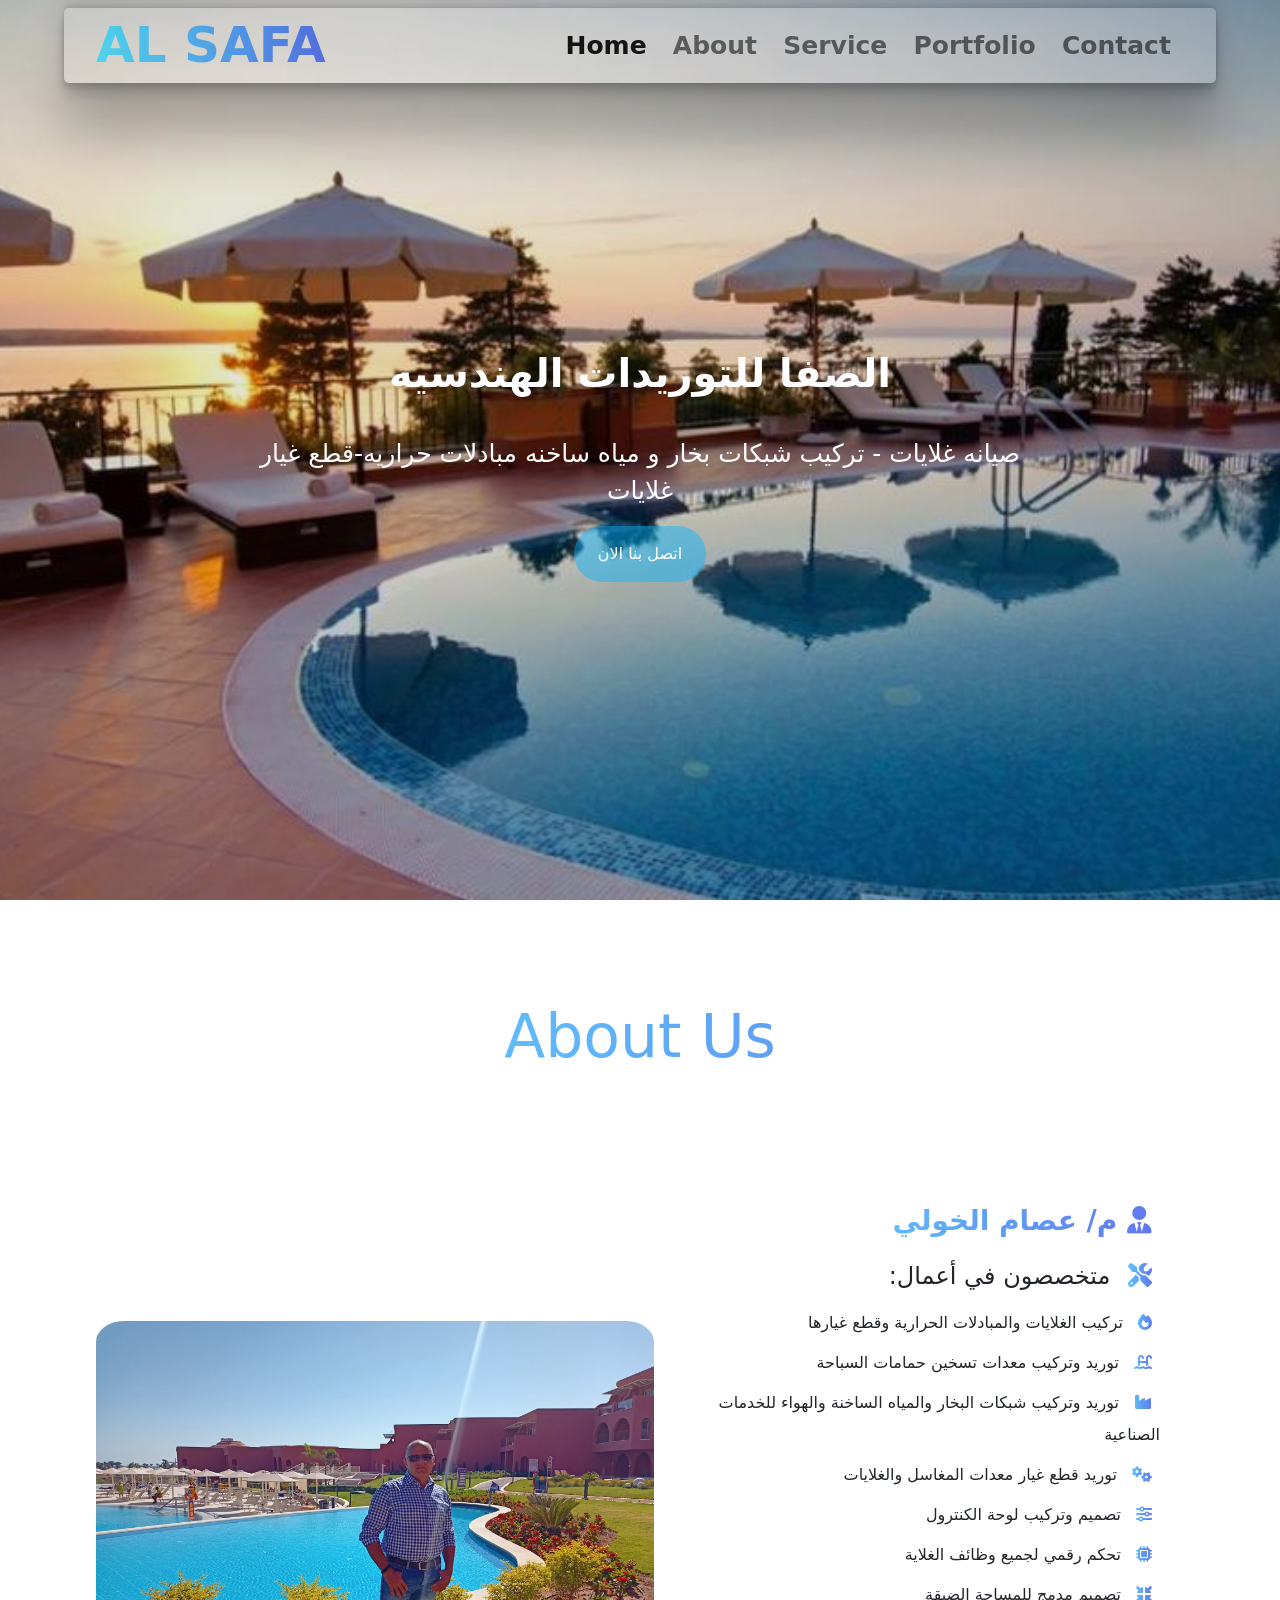
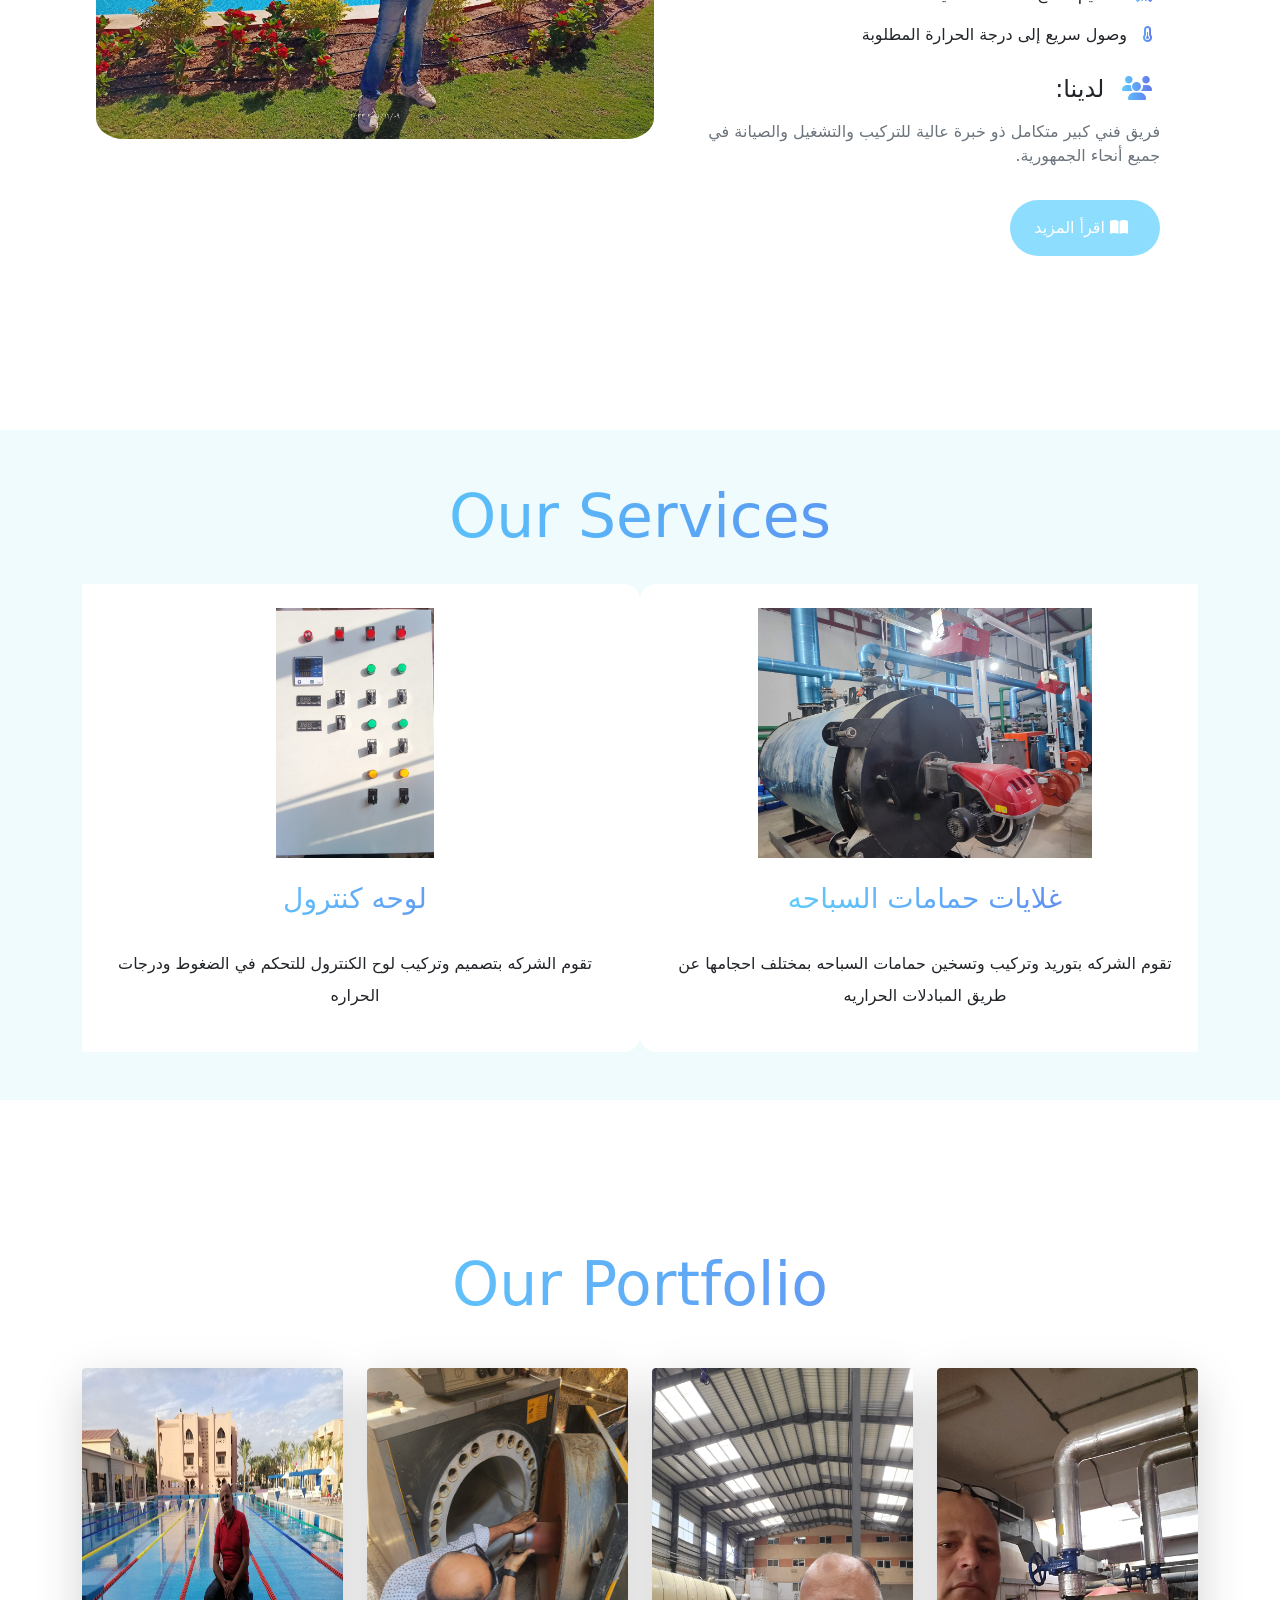
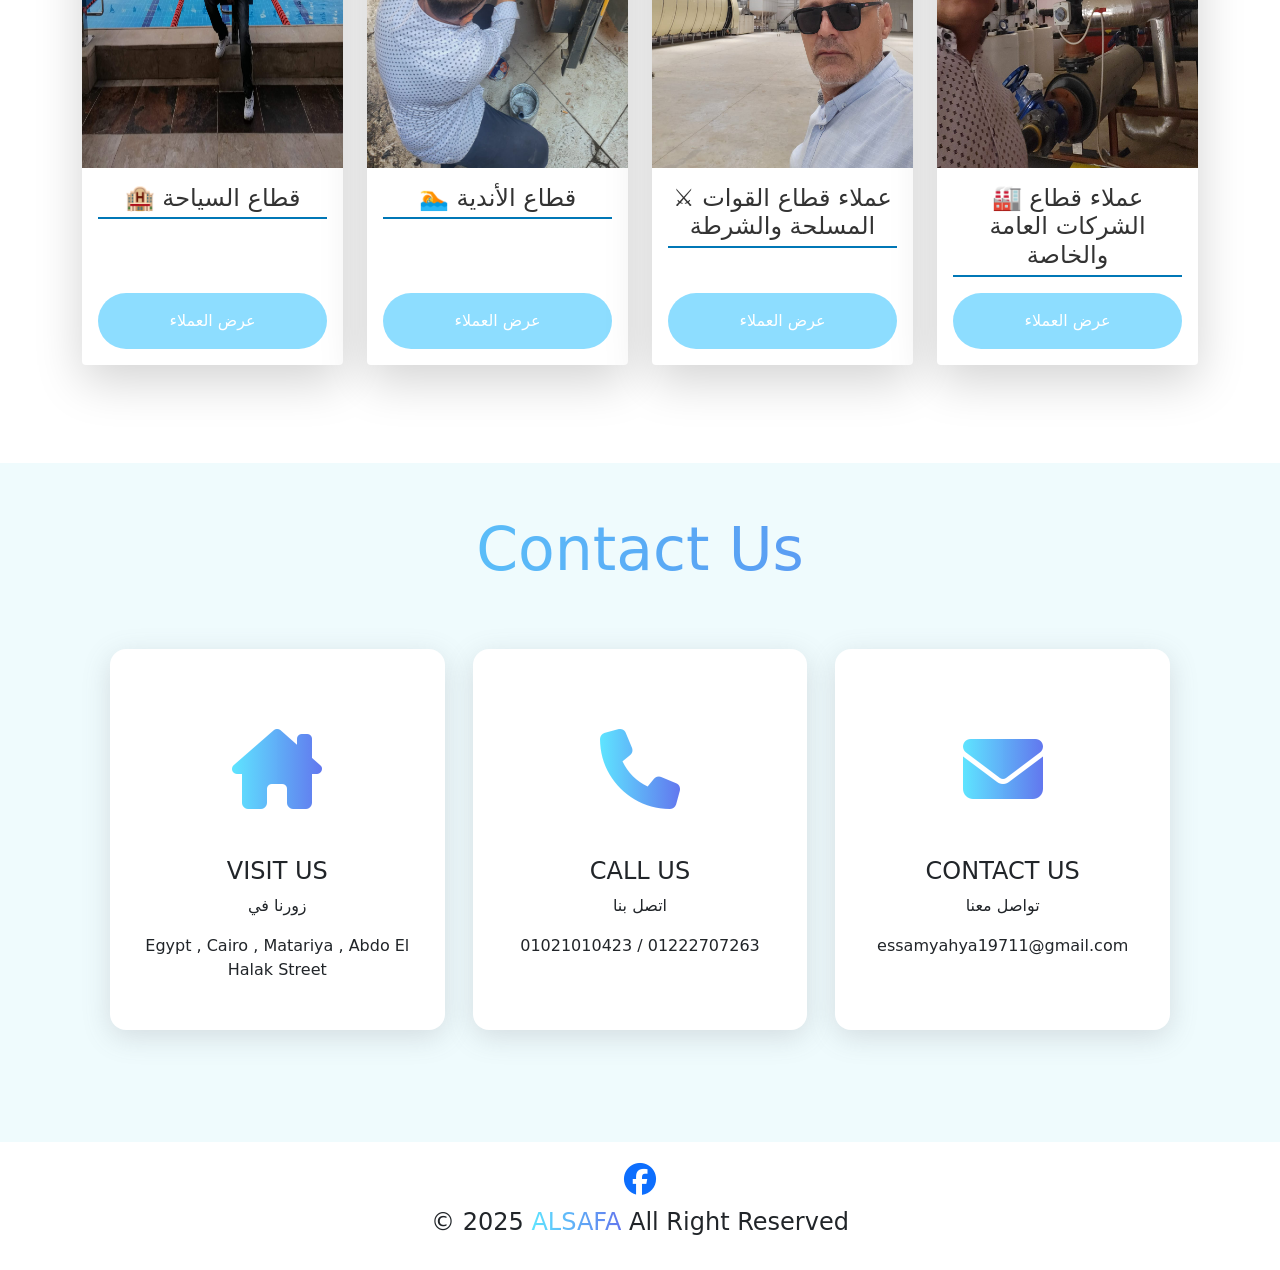
==== index.html @ 09bf343e "Add files via upload" ====
<!DOCTYPE html>
<html lang="en">
<head>
    <meta charset="UTF-8">
    <meta name="viewport" content="width=device-width, initial-scale=1.0">
    <link rel="stylesheet" href="css/all.min.css">
    <link rel="stylesheet" href="css/normalize.css">
    <link rel="stylesheet" href="css/bootstrap.min.css">
    <link rel="stylesheet" href="css/read_more.css">
    <link rel="stylesheet" href="css/style.css">
    <link rel="icon" href="images/logo_Ah-safa (2).jpeg" type="image/x-icon">
    <title>Al Safa</title>
</head>
<body>
    <!-- Navbar -->
    
    <nav class="navbar navbar-expand-lg navbar-light custom-navbar">
        <div class="container-fluid">
            <div class="logo">
              <span class="navbar-brand">AL SAFA</span>
                
            </div>
          <button class="navbar-toggler" type="button" data-bs-toggle="collapse" data-bs-target="#navbarNavAltMarkup" aria-controls="navbarNavAltMarkup" aria-expanded="false" aria-label="Toggle navigation">
            <span class="navbar-toggler-icon"></span>
          </button>
          <div class="collapse navbar-collapse" id="navbarNavAltMarkup">
            <div class="navbar-nav ms-auto">
              <a class="nav-link active" aria-current="page" href="#Home">Home</a>
              <a class="nav-link" href="#About">About</a>
              <a class="nav-link" href="#Service">Service</a>
              <a class="nav-link" href="#Portfolio">Portfolio</a>
              <a class="nav-link " href="#Contact" tabindex="-1" aria-disabled="true">Contact</a>
            </div>
          </div>
        </div>
    </nav>

    <!--End Navbar -->


    <!--Home -->

    <section id="Home">
      <div class="home">
        <div class="home-layer">
          <div class="home-contant">
            <h1>الصفا للتوريدات الهندسيه</h1>
            <p>صيانه غلايات - تركيب شبكات بخار و مياه ساخنه مبادلات حراريه-قطع غيار غلايات</p>
            <button><a href="#Contact">اتصل بنا الان</a></button>
          </div>
        </div>
    </div>
    </section>

    <!--End Home -->


    <!--About -->

    <section id="About">
      <div class="container">
        <div class="about">
          <div class="Heading">
            <h2>About Us</h2>
          </div>
          <div class="about-flex">
            <div class="about-img">
              <img src="images/IMG20211109103340.jpg" alt="">
            </div>  

            <div class="about-contant  p-4 rounded-4 ">
              <h3 class="pb-3 text-primary fw-bold">
                <i class="fas fa-user-tie me-2"></i> م/ عصام الخولي
              </h3>

              <h4 class="fw-semibold text-dark mb-3">
                <i class="fas fa-tools me-2 text-warning"></i> متخصصون في أعمال:
              </h4>

              <ul class="list-unstyled ps-2 lh-lg">
                <li class="mb-2"><i class="fas fa-fire text-danger me-2"></i> تركيب الغلايات والمبادلات الحرارية وقطع غيارها</li>
                <li class="mb-2"><i class="fas fa-swimming-pool text-info me-2"></i> توريد وتركيب معدات تسخين حمامات السباحة</li>
                <li class="mb-2"><i class="fas fa-industry text-secondary me-2"></i> توريد وتركيب شبكات البخار والمياه الساخنة والهواء للخدمات الصناعية</li>
                <li class="mb-2"><i class="fas fa-cogs text-primary me-2"></i> توريد قطع غيار معدات المغاسل والغلايات</li>
                <li class="mb-2"><i class="fas fa-sliders-h text-success me-2"></i> تصميم وتركيب لوحة الكنترول</li>
                <li class="mb-2"><i class="fas fa-microchip text-warning me-2"></i> تحكم رقمي لجميع وظائف الغلاية</li>
                <li class="mb-2"><i class="fas fa-compress-arrows-alt text-dark me-2"></i> تصميم مدمج للمساحة الضيقة</li>
                <li class="mb-2"><i class="fas fa-thermometer-half text-danger me-2"></i> وصول سريع إلى درجة الحرارة المطلوبة</li>
              </ul>

              <h4 class="fw-semibold text-dark mt-4 mb-2">
                <i class="fas fa-users text-success me-2"></i> لدينا:
              </h4>
              <p class="text-muted">
                فريق فني كبير متكامل ذو خبرة عالية للتركيب والتشغيل والصيانة في جميع أنحاء الجمهورية.
              </p>

              <a href="read_more.html" class="btn btn-primary rounded-pill px-4 mt-3">
                <i class="fas fa-book-open me-2"></i> اقرأ المزيد
              </a>
            </div>

          </div>
                
        </div>
      </div>
    </section>

    <!--End About -->



    <!--Service -->

    <section id="Service">
      <div class="container">
        <div class="service">
          <div class="Heading">
            <h2>Our Services</h2>
          </div>
          <div id="carouselExampleFade" class="carousel slide carousel-fade" data-bs-ride="carousel">
            <div class="carousel-inner">
                <div class="carousel-item active">
                    <div class="row">
                        <div class="col-6 service-contact-card pe-4">
                            <img src="images/لوحه كنترول الاصلي.jpg" class="d-block img-custom" alt="لوحه كنترول" style="background-size: 50%;">
                            <h3>لوحه كنترول </h3>
                            <p>تقوم الشركه بتصميم وتركيب لوح الكنترول للتحكم في الضغوط ودرجات الحراره</p>
                        </div>
                        <div class="col-6 service-contact-card">
                            <img src="images/حمام سباحه.jpg" class="d-block w-100" alt="حمام سباحه">
                            <h3>غلايات حمامات السباحه</h3>
                            <p>تقوم الشركه بتوريد وتركيب وتسخين حمامات السباحه بمختلف احجامها عن طريق المبادلات الحراريه</p>
                        </div>
                    </div>
                </div>
                <div class="carousel-item">
                    <div class="row">
                        <div class="col-6 service-contact-card">
                            <img src="images/قطع غيار 2.jpg" class="d-block w-100" alt="قطع غيار">
                            <h3>قطع غيار</h3>
                            <p>توريد قطع غيار ومستازمات واكسسوارات شبكات البخار وولاعات غاز وسولار بجميع انواعها</p>
                        </div>
                        <div class="col-6 service-contact-card">
                            <img src="images/تصنيع غلايات.jpg" class="d-block w-100" alt="تصنيع الغلايات">
                            <h3>مبادل تسخين</h3>
                            <p>يتم تصنيع الغلايات طبقا للمواصفات الأوروبية حيث يتم تصنيعها على أعلى كفاءة بأستهلاك أقل قدرة من الطاقة</p>
                        </div>
                    </div>
                </div>
                <div class="carousel-item">
                    <div class="row">
                        <div class="col-6 service-contact-card">
                            <img src="images/بطاريه توزيع بخار.jpg" class="d-block w-100" alt="قطع غيار">
                            <h3>بطاريه توزيع بخار </h3>
                            <p>تقوم الشركة بتوريد وتركيب بطاريات توزيع البخار بكفاءة عالية لضمان التشغيل الآمن والتسخين المختلفة</p>
                        </div>
                        <div class="col-6 service-contact-card">
                            <img src="images/قياس.jpg" class="d-block w-100" alt="تصنيع الغلايات">
                            <h3>قياس سمك بدن الغلايه </h3>
                            <p>تقوم الشركة بفحص وقياس سمك بدن الغلاية للتأكد من كفاءتها وسلامتها التشغيلية</p>
                        </div>
                    </div>
                </div>
            </div>
        
            <button class="carousel-control-prev" type="button" data-bs-target="#carouselExampleFade" data-bs-slide="prev">
                <span class="carousel-control-prev-icon" aria-hidden="true"></span>
                <span class="visually-hidden">Previous</span>
            </button>
            <button class="carousel-control-next" type="button" data-bs-target="#carouselExampleFade" data-bs-slide="next">
                <span class="carousel-control-next-icon" aria-hidden="true"></span>
                <span class="visually-hidden">Next</span>
            </button>
        </div>
        
          
        </div>
      </div>
       
    </section>

    <!--End Service -->


    <!--Portfolio -->

    <section class="portfolio py-5"  id="Portfolio">
      <div class="container">
        <div class="portfolio">
          <div class="Heading">
            <h2>Our Portfolio</h2>
          </div>
          <div class="row g-4 mt-4">
      <!-- قطاع السياحة -->
            <div class="col-md-3 d-flex">
              <div class="card shadow-lg rounded-4 overflow-hidden w-100 d-flex flex-column">
                <img src="images/عصام نادي.jpg" class="card-img-top img-fluid" alt="قطاع السياحة">
                <div class="card-body text-center d-flex flex-column justify-content-between">
                  <h4 class="mb-3">🏨 قطاع السياحة</h4>
                  <button class="btn btn-primary" data-bs-toggle="modal" data-bs-target="#tourismModal">
                    عرض العملاء
                  </button>
                </div>
              </div>
            </div>

            <!-- قطاع الأندية -->
            <div class="col-md-3 d-flex">
              <div class="card shadow-lg rounded-4 overflow-hidden w-100 d-flex flex-column">
                <img src="images/E2.jpg" class="card-img-top img-fluid" alt="قطاع الأندية">
                <div class="card-body text-center d-flex flex-column justify-content-between">
                  <h4 class="mb-3">🏊 قطاع الأندية</h4>
                  <button class="btn btn-primary" data-bs-toggle="modal" data-bs-target="#clubsModal">
                    عرض العملاء
                  </button>
                </div>
              </div>
            </div>
            <!-- قطاع القوات المسلحة والشرطة -->
            <div class="col-md-3 d-flex">
              <div class="card shadow-lg rounded-4 overflow-hidden w-100 d-flex flex-column">
                <img src="images/E3.jpg" class="card-img-top" alt="قطاع الأندية">
                <div class="card-body text-center d-flex flex-column justify-content-between">
                  <h4 class="mb-3">⚔️ عملاء قطاع القوات المسلحة والشرطة</h4>
                  <button class="btn btn-primary" data-bs-toggle="modal" data-bs-target="#armyModal">
                    عرض العملاء
                  </button>
                </div>
              </div>
            </div>

            <!-- قطاع الشركات العامة والخاصة -->
            <div class="col-md-3 d-flex">
              <div class="card shadow-lg rounded-4 overflow-hidden w-100 d-flex flex-column">
                <img src="images/E-image.jpg" class="card-img-top" alt="قطاع الأندية">
                <div class="card-body text-center d-flex flex-column justify-content-between">
                  <h4 class="mb-3">🏭 عملاء قطاع الشركات العامة والخاصة</h4>
                  <button class="btn btn-primary" data-bs-toggle="modal" data-bs-target="#companiesModal">
                    عرض العملاء
                  </button>
                </div>
              </div>
            </div>
          </div>
        </div>
</section>

<!-- Modal قطاع السياحة -->
<div class="modal fade" id="tourismModal" tabindex="-1">
  <div class="modal-dialog modal-lg  modal-dialog-centered">
    <div class="modal-content p-3">
      <div class="model-content-header d-flex justify-content-between">
        <h4 class="mb-3">🏨 عملاء قطاع السياحة</h4>
        <i class="fa-solid fa-delete-left fs-3 text-danger pe-3"></i>
      </div>

      <div class="row">
        <!-- العمود الأول -->
        <div class="col-md-6">
          <ul class="list-unstyled lh-lg">
            <li>✔️ فندق الباتروس ريزورت الغردقة</li>
            <li>✔️ فندق اكوا فيستا الغردقة</li>
            <li>✔️ فندق أوبريتال سريا الغردقة</li>
            <li>✔️ فندق دانا بتش الغردقة</li>
            <li>✔️ فندق مكادى اوازوس الغردقة</li>
            <li>✔️ فندق ألف ليلة وليلة الغردقة</li>
            <li>✔️ فندق مكادى صن الغردقة</li>
            <li>✔️ قرية صن دايز الغردقة</li>
            <li>✔️ فندق الاكوا بلو الغردقة</li>
            <li>✔️ فندق رويال مودرنا شرم الشيخ</li>
            <li>✔️ قرية لوريف سهل حشيش</li>
            <li>✔️ قرية رويال بالاس الغردقة</li>
            <li>✔️ فندق ليدو شرم الشيخ</li>
          </ul>
        </div>

        <!-- العمود الثاني -->
        <div class="col-md-6">
          <ul class="list-unstyled lh-lg">
            <li>✔️ فندق بيتش الباتروس الغردقة</li>
            <li>✔️ قرية السندباد الغردقة</li>
            <li>✔️ فندق جراند الباتروس بور سعيد</li>
            <li>✔️ فندق نيو هاواى الغردقة</li>
            <li>✔️ فندق الف ليلة وليلة شرم الشيخ</li>
            <li>✔️ القرية السويسرية الغردقة</li>
            <li>✔️ قرية الجانكل اكوا بارك الغردقة</li>
            <li>✔️ فندق سي ورلد الغردقه</li>
            <li>✔️ فندق amc</li>
            <li>✔️ قرية سيتادل سهل حشيش</li>
            <li>✔️ قرية السندباد</li>
            <li>✔️ قرية مودرنا شرم الشيخ</li>
            <li>✔️ الباتروس هارموني خليج مكادى</li>
            <li>✔️ الباتروس بالاس</li>
          </ul>
        </div>
      </div>

    </div>
  </div>
</div>


<!-- Modal قطاع الأندية -->
<div class="modal fade" id="clubsModal" tabindex="-1">
  <div class="modal-dialog modal-lg  modal-dialog-centered">
    <div class="modal-content p-3">

      <div class="model-content-header d-flex justify-content-between">
        <h4 class="mb-3">🏟️ عملاء قطاع الأندية</h4>
        <i class="fa-solid fa-delete-left fs-3 text-danger pe-3"></i>
      </div>

      <div class="d-flex flex-wrap">
        <!-- العمود الأول -->
        <ul class="list-unstyled lh-lg col-md-6">
          <li>✔️ نادى الغابة الرياضي – مصر الجديدة</li>
          <li>✔️ نادى التوفيقية للتنس – أحمد عرابي المهندسين</li>
          <li>✔️ نادى القاهرة الرياضي – ميدان أحمد ماهر الجزيرة</li>
          <li>✔️ نادي طنطا الرياضي – طنطا</li>
          <li>✔️ نادى محافظة الفيوم – الفيوم</li>
          <li>✔️ نادى الزهور – مدينة نصر</li>
          <li>✔️ نادى الزهور – التجمع الخامس</li>
          <li>✔️ حمام التربية والتعليم – الجزيرة</li>
        </ul>

        <!-- العمود الثاني -->
        <ul class="list-unstyled lh-lg col-md-6">
          <li>✔️ مركز فتيات العجوزة – العجوزة</li>
          <li>✔️ نادي البنك الأهلى – العجوزة</li>
          <li>✔️ نادى مدينة نصر</li>
          <li>✔️ نادي دار ضباط النقل</li>
          <li>✔️ نادي النصر</li>
          <li>✔️ نادي رويال</li>
          <li>✔️ جهاز الرياضة</li>
        </ul>
      </div>

    </div>
  </div>
</div>

<!--Modal قطاع القوات المسلحة والشرطة -->
<div class="modal fade" id="armyModal" tabindex="-1">
  <div class="modal-dialog modal-lg  modal-dialog-centered">
    <div class="modal-content p-3">

      <div class="model-content-header d-flex justify-content-between">
        <h4 class="mb-3">⚔️ عملاء قطاع القوات المسلحة والشرطة</h4>
        <i class="fa-solid fa-delete-left fs-3 text-danger pe-3"></i>
      </div>

      <div class="d-flex flex-wrap">
        <!-- العمود الأول -->
        <ul class="list-unstyled lh-lg col-md-6">
          <li>✔️ حمام سباحة الكلية الجوية – ببلبيس</li>
          <li>✔️ حمام سباحة الغاطس بلواء الوحدات الخاصة – أبو قير</li>
          <li>✔️ دار ضباط المدفعية – شارع الثورة الماظة</li>
          <li>✔️ دار ضباط الإشارة – الماظة</li>
          <li>✔️ الشركة الوطنية للصناعات الغذائية – رفح</li>
        </ul>

        <!-- العمود الثاني -->
        <ul class="list-unstyled lh-lg col-md-6">
          <li>✔️ مصنع المهمات – طنطا</li>
          <li>✔️ مركز التربية الرياضية بالقوات البحرية – رأس التين</li>
          <li>✔️ المدرسة العسكرية – مدينة المستقبل</li>
          <li>✔️ مستشفى الشرطة – وزارة الداخلية</li>
          <li>✔️ مستشفى حميات – منوف</li>
        </ul>
      </div>
    </div>
  </div>
</div>

<!--Modal قطاع الشركات العامة والخاصة -->
<div class="modal fade" id="companiesModal" tabindex="-1">
  <div class="modal-dialog modal-lg  modal-dialog-centered">
    <div class="modal-content p-3">

      <div class="model-content-header d-flex justify-content-between">
        <h4 class="mb-3">🏭 عملاء قطاع الشركات العامة والخاصة</h4>
        <i class="fa-solid fa-delete-left fs-3 text-danger pe-3"></i>
      </div>

      <div class="d-flex flex-wrap">
        <!-- العمود الأول -->
        <ul class="list-unstyled lh-lg col-md-6">
          <li>✔️ شركة ياسين للعبوات الكرتونية والبلاستيك – بورسعيد</li>
          <li>✔️ شركة روتوغرافيا للاستثمار الصناعي – 6 أكتوبر</li>
          <li>✔️ شركة كرتوباك لمواد التغليف – العاشر من رمضان</li>
          <li>✔️ شركة الصناعيون العرب الأميرة لإنتاج المكرونة</li>
        </ul>

        <!-- العمود الثاني -->
        <ul class="list-unstyled lh-lg col-md-6">
          <li>✔️ شركة الرافدين للمطاحن – 6 أكتوبر</li>
          <li>✔️ مصنع البركة لاستخلاص الزيوت – الغردقة</li>
          <li>✔️ شركة الإسكندرية للزيوت والصابون</li>
          <li>✔️ شركة باسكو</li>
        </ul>
      </div>
    </div>
  </div>
</div>
       

    <!--End Portfolio -->



    <!--Contact -->

    <section id="Contact">
      <div class="container">
        <div class="contact">
          <div class="Heading">
            <h2>Contact Us</h2>
          </div>
          <div class="contact-content">
            <div class="contact-item">
              <i class="fa-solid fa-house-chimney"></i>
              <h4>VISIT US</h4>
              <p>زورنا في</p>
              <p>Egypt , Cairo , Matariya , Abdo El Halak Street</p>
            </div>
            <div class="contact-item">
              <i class="fa-solid fa-phone"></i>
              <h4>CALL US</h4>
              <p>اتصل بنا</p>
              <p>01021010423 / 01222707263</p>
            </div>
            <div class="contact-item">
              <i class="fa-solid fa-envelope"></i>
              <h4>CONTACT US</h4>
              <p>تواصل معنا</p>
              <p>essamyahya19711@gmail.com</p>
            </div>
          </div>
        </div>
      </div>
       
    </section>

    <!--End Contact -->



    <!--Footer -->

    <footer>
      <div class="container">
        <div class="footer-contact">
          <a href="https://www.facebook.com/share/1KaHeXudvm/" target="_blank"><i class="fa-brands fa-facebook"></i></a>
          <p>© 2025 <span>ALSAFA</span> All Right Reserved</p>
          
      </div>
      
    </footer>

    <!--End Footer -->


    <script src="js/bootstrap.bundle.min.js"></script>
    <script src="js/main.js"></script>
</body>
</html>
---- css/read_more.css ----
.read_more {
  position: relative;
  background: url("/images/logo_Ah-safa (1).jpeg") no-repeat center;
  background-size: contain;
  background-attachment: fixed;
}

.read_more::before {
  content: "";
  position: absolute;
  top: 0;
  left: 0;
  width: 100%; height: 100%;
  background: rgba(255, 255, 255, 0.85); /* طبقة شفافة */
  backdrop-filter: blur(6px);
  z-index: 1;
}

.read_more .content {
  position: relative;
  z-index: 2;
  border-radius: 20px;
}

@keyframes fadeUp {
  0% {
    opacity: 0;
    transform: translateY(30px);
  }
  100% {
    opacity: 1;
    transform: translateY(0);
  }
}


.read_more h1,
.read_more h3 {
  animation: fadeUp 1s ease forwards;
}

.read_more p,
.read_more ul li {
  animation: fadeUp 1.2s ease forwards;
  animation-delay: 0.3s;
  opacity: 0;
}


.read_more ul li {
  animation-delay: calc(0.3s * var(--i));
}
---- css/style.css ----
* {
  padding: 0;
  margin: 0;
  box-sizing: border-box;
  outline: none;
  border: none;
  background-color: transparent;
}
:root {
  --white: white;
  --blue: rgba(0, 179, 255, 0.447);
}
html {
  scroll-behavior: smooth;
}
::-webkit-scrollbar {
  height: 0.5rem;
  width: 1rem;
}
::-webkit-scrollbar-track {
  background-color: transparent;
}
::-webkit-scrollbar-thumb {
  background-color: var(--blue);
  border-radius: 5rem;
}

img {
  width: 100%;
}
a {
  text-decoration: none;
}

button,
.btn {
  border: none;
  border-radius: 4rem;
  background-color: var(--blue);
  padding: 1rem 1.5rem;
}
button a,
.btn {
  color: var(--white) !important;
}
button:hover,
.btn:hover {
  box-shadow: rgba(0, 0, 0, 0.35) 0px 5px 15px;
  background-color: rgba(0, 213, 255, 0.632);
}
.Heading {
  text-align: center;
}
.Heading h2 {
  font-size: 60px;
  padding-top: 50px;
  margin-top: 50px;
  background: linear-gradient(to right, rgba(0, 213, 255, 0.632), #0829e5a2);
  -webkit-background-clip: text;
  -webkit-text-fill-color: transparent;
}

/************************** Navpar ***************************/

.navbar
{
  position: fixed;
  left: 0;
  top: 0;
  right: 0;
  /* z-index: 999999; */
}




.container-fluid {
  margin: auto;
  max-width: 90%;
  padding: 0 2rem;
  border-radius: 5px;
  background-color: rgba(255, 255, 255, 0.167);
  box-shadow: rgba(0, 0, 0, 0.25) 0px 54px 55px,
    rgba(0, 0, 0, 0.12) 0px -12px 30px, rgba(0, 0, 0, 0.12) 0px 4px 6px,
    rgba(0, 0, 0, 0.17) 0px 12px 13px, rgba(0, 0, 0, 0.09) 0px -3px 5px;
}
.logo {
  background: linear-gradient(to right, rgba(0, 213, 255, 0.632), #0829e5a2);
  -webkit-background-clip: text;
  -webkit-text-fill-color: transparent;
  min-width: 15%;
}
.navbar-brand {
  font-size: 50px;
  font-weight: 600;
  color: var(--white) !important;
}
.navbar-nav {
  width: 75%;
  justify-content: space-around;
}
.nav-link {
  font-size: 25px;
  font-weight: 600;
  transition: all 1s;
  position: relative;
}

.nav-link:hover::after {
  transform: scaleX(100%);
}
.nav-link:hover {
  color: var(--blue) !important;
  transform: translate(10px);
}

.navbar-toggler:hover
{
  background-color: transparent;
}


/**************************End Navpar ***************************/

/******************** Home **************************/
.home {
  height: 100vh;
  background-image: url(../images/6e086a971c0098f6eb5dd95b0a1efda6.jpg);
  background-position: center center;
  background-size: cover;
  background-repeat: no-repeat;
  display: flex;
  justify-content: center;
  align-items: center;
}
.home-layer {
  width: 100%;
  height: 100%;
  background-color: rgba(0, 0, 0, 0.107);
  display: flex;
  justify-content: center;
  align-items: center;
}
.home .home-contant {
  width: 60%;
  text-align: center;
  color: var(--white);
}
.home-contant h1 {
  font-weight: 700;
  padding: 30px 0;
}
.home-contant p {
  font-size: 25px;
  font-weight: 500;
}
.home-contant p span {
  color: rgba(0, 174, 255, 0.84);
}


@media (max-width: 1024px) {
  .home .home-contant {
    width: 70%;
  }

  .home-contant h1 {
    font-size: 2.5rem;
    padding: 20px 0;
  }

  .home-contant p {
    font-size: 20px;
  }
}


@media (max-width: 768px) {
  .home .home-contant {
    width: 80%;
  }

  .home-contant h1 {
    font-size: 2rem;
    padding: 15px 0;
  }

  .home-contant p {
    font-size: 18px;
  }
}


@media (max-width: 480px) {
  .home .home-contant {
    width: 90%;
  }

  .home-contant h1 {
    font-size: 1.5rem;
    padding: 10px 0;
  }

  .home-contant p {
    font-size: 16px;
  }
}

/********************End Home **************************/

/******************** About **************************/

.about-flex {
  height: 100vh;
  display: flex;
  justify-content: space-around;
  align-items: center;
}
.about-contant {
  width: 45%;
  direction: rtl;
  text-align: right;
}
.about-contant h3 {
  background: linear-gradient(to right, rgba(0, 213, 255, 0.632), #0829e5a2);
  -webkit-background-clip: text;
  -webkit-text-fill-color: transparent;
}

.about-contant p {
  margin: 1rem 0;
}
.about-img {
  width: 50%;
}
.about-img img {
  border-radius: 5%;
}

.list-unstyled li i,
.fw-semibold i {
  background: linear-gradient(to right, rgba(0, 213, 255, 0.632), #0829e5a2);
  -webkit-background-clip: text;
  -webkit-text-fill-color: transparent;
  padding-left: 10px;
}


@media (max-width: 1024px) {
  .Heading h2 {
    font-size: 50px;
    padding-top: 40px;
    margin-top: 40px;
  }

  .about-flex {
    flex-direction: column;
    justify-content: center;
    height: auto;
    padding: 50px 0;
  }

  .about-contant {
    width: 70%;
    text-align: center;
    margin-bottom: 30px;
    order: 2;
  }

  .about-img {
    width: 70%;
    order: 1; 
    margin-bottom: 30px; 
  }
}

@media (max-width: 768px) {
  .Heading h2 {
    font-size: 40px;
    padding-top: 30px;
    margin-top: 30px;
  }

  .about-contant {
    width: 80%;
  }

  .about-contant h3 {
    font-size: 24px;
    padding-bottom: 20px;
  }

  .about-contant span {
    font-size: 16px;
    line-height: 30px;
  }

  .about-img {
    width: 80%;
  }
}


@media (max-width: 480px) {
  .Heading h2 {
    font-size: 30px;
    padding-top: 20px;
    margin-top: 20px;
  }

  .about-contant {
    width: 90%;
  }

  .about-contant h3 {
    font-size: 20px;
    padding-bottom: 15px;
  }

  .about-contant span {
    font-size: 14px;
    line-height: 25px;
  }

  .about-img {
    width: 90%;
  }
}

/********************End About **************************/

/******************** Service **************************/
#Service,
#Contact {
  background-color: #caf0f84c;
  height: auto;
  padding-bottom: 3rem;
}
.service {
  text-align: center;
}
.carousel-fade {
  margin-top: 2rem;
}
.service-contact-card {
  background-color: var(--white);
  border-radius: 1rem;
  transition: all 0.5s;
  padding: 1.5rem;
}
.service-contact-card h3 {
  padding: 1.5rem 0;
  background: linear-gradient(to right, rgba(0, 213, 255, 0.632), #0829e5a2);
  -webkit-background-clip: text;
  -webkit-text-fill-color: transparent;
}
.service-contact-card img {
  height: 25rem;
  object-fit: cover;
  border-top-left-radius: 1rem;
  border-top-right-radius: 1rem;
}
.img-custom,
.service-contact-card img {
  height: 250px;
  width: 100%;
  object-fit: contain;
}

.service-contact-card p {
  line-height: 2rem;
}
.service button {
  margin: 3rem 0;
}
.slide button {
  background-color: transparent;
  border-radius: 0;
}
.slide button:hover {
  box-shadow: none;
}


@media (min-width: 992px) {
  .service-contact-card {
    width: 50%; 
  }
}

@media (max-width: 991px) {
  .carousel-inner .row {
    flex-direction: column;
    align-items: center;
  }
  .service-contact-card {
    width: 80%;
  }
  .service-contact-card img {
    height: 20rem; 
  }
}


@media (max-width: 576px) {
  .service-contact-card {
    width: 95%; 
    padding: 1rem; 
  }
  .service-contact-card img {
    height: 18rem; 
  }
  .service-contact-card h3 {
    font-size: 1.2rem; 
  }
  .service-contact-card p {
    font-size: 1rem;
    line-height: 1.5rem;
  }
}
/********************End Service **************************/

/******************** Portfolio **************************/
.portfolio .card {
  transition: transform 0.3s ease, box-shadow 0.3s ease;
  background: #fff;
  border: none;
}

.portfolio .card img
{
  height: 400px;
}

.portfolio .card:hover {
  transform: translateY(-8px);
  box-shadow: 0 8px 20px rgba(0, 0, 0, 0.15);
}

.portfolio h4 {
  color: #333;
  border-bottom: 2px solid #0077b6;
  /* display: inline-block; */
  padding-bottom: 5px;
}

.portfolio ul li::before {
  content: "✔️ ";
  margin-left: 5px;
  color: #0077b6;
}

.fa-delete-left 
{
  cursor: pointer;
}

/********************End Portfolio **************************/

/******************** Contact **************************/

.contact-content {
  display: flex;
  justify-content: space-evenly;
  flex-wrap: wrap;
  margin: 4rem 0;
  text-align: center;
}
.contact-content .contact-item {
  box-shadow: rgba(100, 100, 111, 0.2) 0px 7px 29px 0px;
  background-color: var(--white);
  width: 30%;
  padding: 2rem;
  border-radius: 1rem;
  word-wrap: break-word;
  overflow-wrap: break-word; 
  text-align: center; 
  max-width: 100%; 
}
.contact-content .contact-item i {
  background: linear-gradient(to right, rgba(0, 213, 255, 0.632), #0829e5a2);
  -webkit-background-clip: text;
  -webkit-text-fill-color: transparent;
  font-size: 5rem;
  padding: 3rem 0;
}

@media (max-width: 1024px) {
  .contact-content {
    gap: 1.5rem;
  }
  .contact-content .contact-item {
    width: 45%;
    padding: 1.5rem;
  }
}


@media (min-width: 992px) {
  .contact-content .contact-item {
    width: 30%; 
  }
}

@media (max-width: 991px) {
  .contact-content {
    justify-content: center; 
    gap: 2rem; 
  }
  .contact-content .contact-item {
    width: 45%;
  }
}

@media (max-width: 768px) {
  .contact-content {
    flex-direction: column;
    align-items: center;
  }
  .contact-content .contact-item {
    width: 90%;
  }
}

@media (max-width: 576px) {
  .contact-content {
    flex-direction: column; 
    align-items: center;
  }
  .contact-content .contact-item {
    width: 90%; 
  }
  .contact-content .contact-item i {
    font-size: 4rem; 
    padding: 2rem 0;
  }
}
/********************End Contact **************************/

/********************Footer **************************/

footer {
  height: 8rem;
  display: flex;
  align-items: center;
}
.footer-contact {
  text-align: center;
  font-size: 1.5rem;
}
.footer-contact span {
  background: linear-gradient(to right, rgba(0, 213, 255, 0.632), #0829e5a2);
  -webkit-background-clip: text;
  -webkit-text-fill-color: transparent;
}
.footer-contact a {
  font-size: 2rem;
}

/********************madia quary  ***********************/
@media (max-width: 768px) {
  footer {
    height: auto;
    flex-direction: column;
    padding: 1rem 0;
  }

  .footer-contact {
    font-size: 1.2rem;
  }

  .footer-contact a {
    font-size: 1.5rem;
  }
}

/********************End Footer **************************/
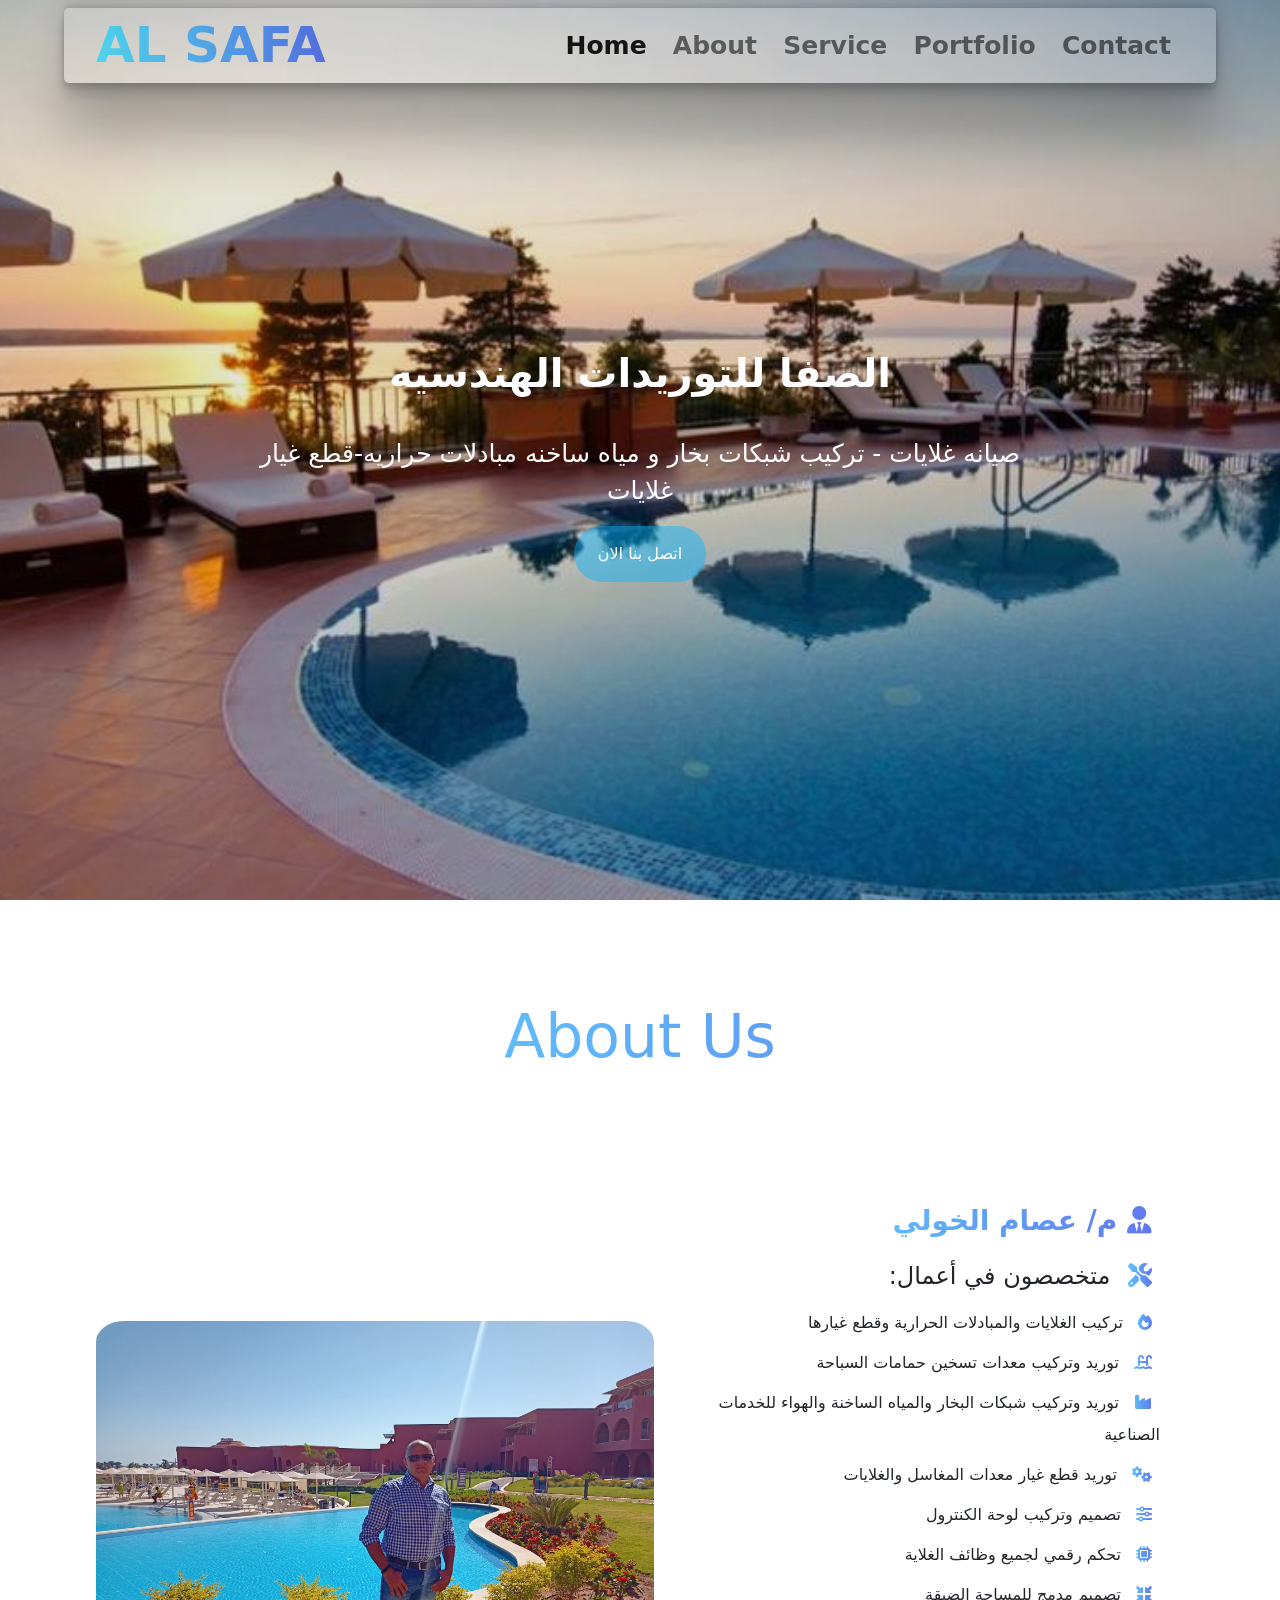
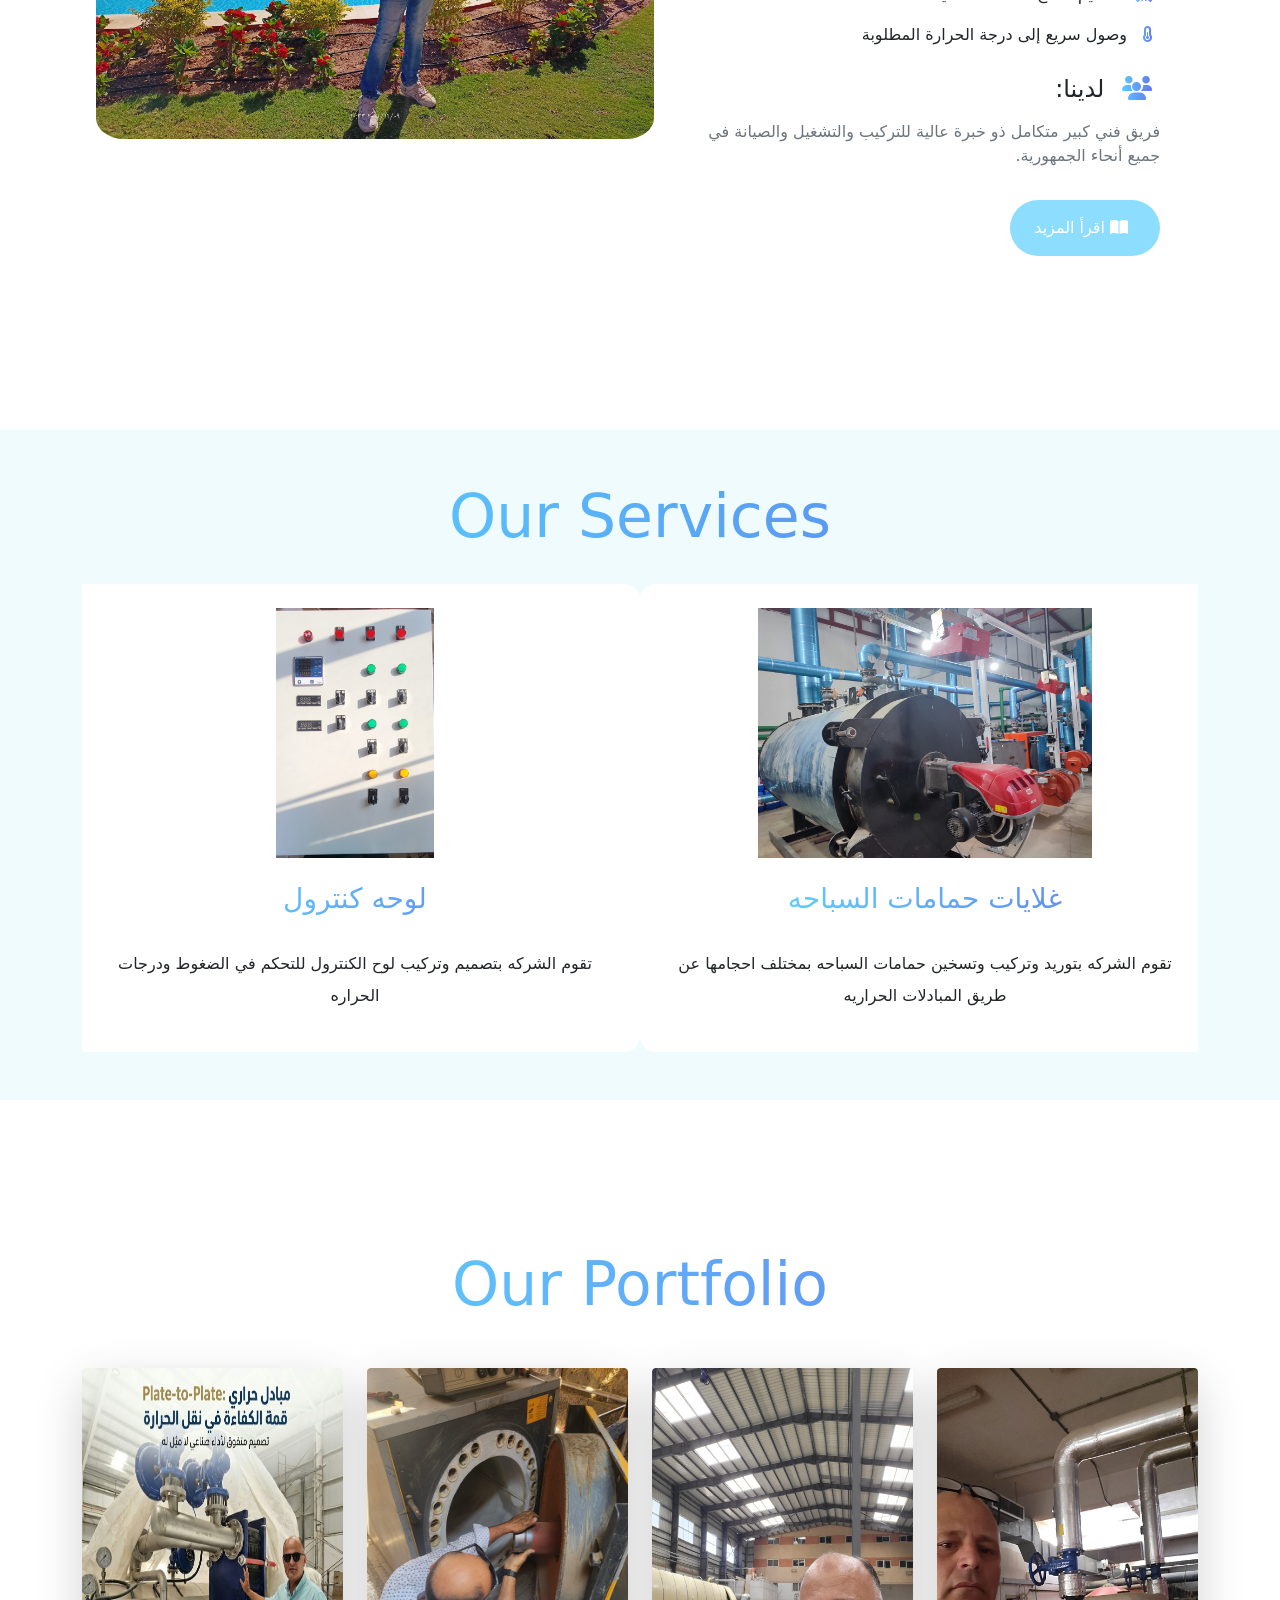
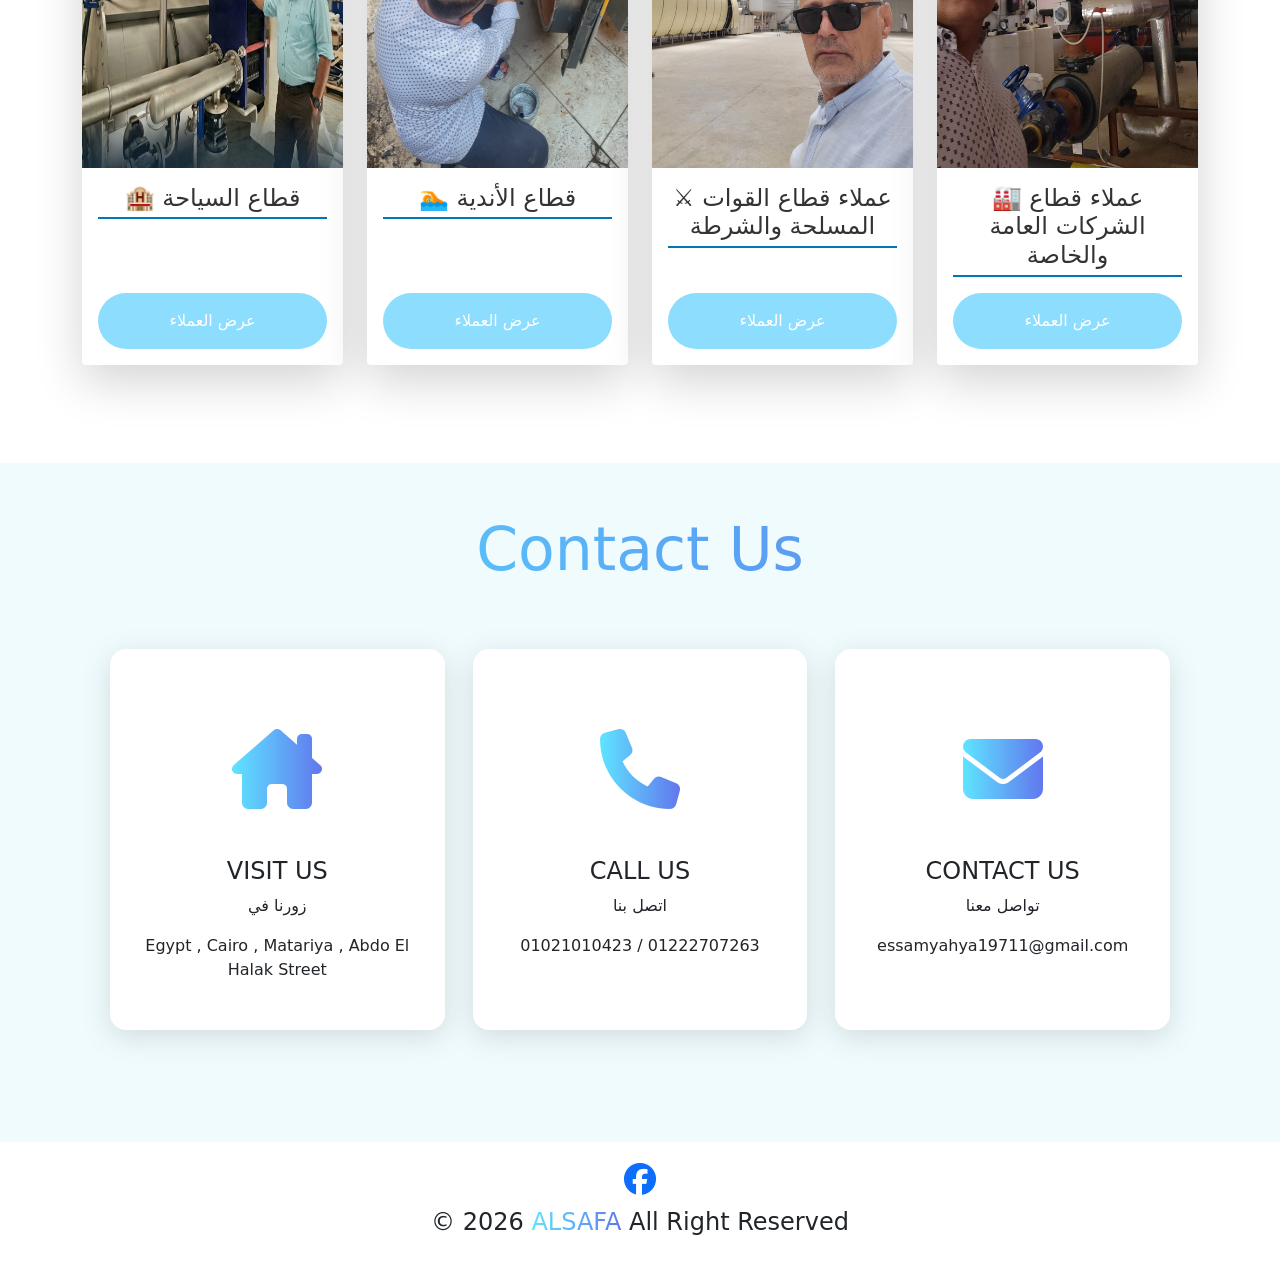
==== commit 4c1521c2: "Update index.html" ====
--- a/index.html
+++ b/index.html
@@ -142,7 +142,10 @@
                             <p>توريد قطع غيار ومستازمات واكسسوارات شبكات البخار وولاعات غاز وسولار بجميع انواعها</p>
                         </div>
                         <div class="col-6 service-contact-card">
-                            <img src="images/تصنيع غلايات.jpg" class="d-block w-100" alt="تصنيع الغلايات">
+                            <div class="d-flex">
+                                <img src="images/تصنيع غلايات.jpg" class=" w-50 d-inline" alt="تصنيع الغلايات">
+                                <img src="images/مبادل يونكس.jpeg" class=" w-50 " alt="مبادل يونكس">
+                            </div>
                             <h3>مبادل تسخين</h3>
                             <p>يتم تصنيع الغلايات طبقا للمواصفات الأوروبية حيث يتم تصنيعها على أعلى كفاءة بأستهلاك أقل قدرة من الطاقة</p>
                         </div>
@@ -195,7 +198,7 @@
       <!-- قطاع السياحة -->
             <div class="col-md-3 d-flex">
               <div class="card shadow-lg rounded-4 overflow-hidden w-100 d-flex flex-column">
-                <img src="images/عصام نادي.jpg" class="card-img-top img-fluid" alt="قطاع السياحة">
+                <img src="images/سياحه.jpeg" class="card-img-top img-fluid" alt="قطاع السياحة">
                 <div class="card-body text-center d-flex flex-column justify-content-between">
                   <h4 class="mb-3">🏨 قطاع السياحة</h4>
                   <button class="btn btn-primary" data-bs-toggle="modal" data-bs-target="#tourismModal">
@@ -272,6 +275,7 @@
             <li>✔️ قرية لوريف سهل حشيش</li>
             <li>✔️ قرية رويال بالاس الغردقة</li>
             <li>✔️ فندق ليدو شرم الشيخ</li>
+            <li>✔️ فندق البارون شرم</li>
           </ul>
         </div>
 
@@ -288,7 +292,7 @@
             <li>✔️ فندق سي ورلد الغردقه</li>
             <li>✔️ فندق amc</li>
             <li>✔️ قرية سيتادل سهل حشيش</li>
-            <li>✔️ قرية السندباد</li>
+            <li>✔️ فندق سيلفر القصير</li>
             <li>✔️ قرية مودرنا شرم الشيخ</li>
             <li>✔️ الباتروس هارموني خليج مكادى</li>
             <li>✔️ الباتروس بالاس</li>
@@ -322,6 +326,10 @@
           <li>✔️ نادى الزهور – مدينة نصر</li>
           <li>✔️ نادى الزهور – التجمع الخامس</li>
           <li>✔️ حمام التربية والتعليم – الجزيرة</li>
+          <li>✔️  نادي 15مايو</li>
+          <li>✔️  مركز شباب 15مايو</li>
+          <li>✔️  نادي المعادي واليخت</li>
+          <li>✔️ نادي العبور بالعبور</li>
         </ul>
 
         <!-- العمود الثاني -->
@@ -333,6 +341,9 @@
           <li>✔️ نادي النصر</li>
           <li>✔️ نادي رويال</li>
           <li>✔️ جهاز الرياضة</li>
+          <li>✔️ المركز الاولمبي بالمعادي</li>
+          <li>✔️ كليه النصر بالمعادي</li>
+          <li>✔️ نادي جزيره الورد بالمنصوره</li>
         </ul>
       </div>
 
@@ -358,6 +369,8 @@
           <li>✔️ دار ضباط المدفعية – شارع الثورة الماظة</li>
           <li>✔️ دار ضباط الإشارة – الماظة</li>
           <li>✔️ الشركة الوطنية للصناعات الغذائية – رفح</li>
+          <li>✔️ سجن وادي النطرون</li>
+          <li>✔️ كليه الشرطه بالدراسه</li>
         </ul>
 
         <!-- العمود الثاني -->
@@ -367,6 +380,8 @@
           <li>✔️ المدرسة العسكرية – مدينة المستقبل</li>
           <li>✔️ مستشفى الشرطة – وزارة الداخلية</li>
           <li>✔️ مستشفى حميات – منوف</li>
+          <li>✔️ سجن العاشر</li>
+          <li>✔️ كليه الشرطه بالعباسيه</li>
         </ul>
       </div>
     </div>
@@ -390,6 +405,7 @@
           <li>✔️ شركة روتوغرافيا للاستثمار الصناعي – 6 أكتوبر</li>
           <li>✔️ شركة كرتوباك لمواد التغليف – العاشر من رمضان</li>
           <li>✔️ شركة الصناعيون العرب الأميرة لإنتاج المكرونة</li>
+          <li>✔️ الشركه المصريه الدوليه لخدمات النقل والتوريدات مرسي مطروح</li>
         </ul>
 
         <!-- العمود الثاني -->
@@ -452,7 +468,7 @@
       <div class="container">
         <div class="footer-contact">
           <a href="https://www.facebook.com/share/1KaHeXudvm/" target="_blank"><i class="fa-brands fa-facebook"></i></a>
-          <p>© 2025 <span>ALSAFA</span> All Right Reserved</p>
+          <p>© 2026 <span>ALSAFA</span> All Right Reserved</p>
           
       </div>
       
@@ -464,4 +480,4 @@
     <script src="js/bootstrap.bundle.min.js"></script>
     <script src="js/main.js"></script>
 </body>
-</html>+</html>
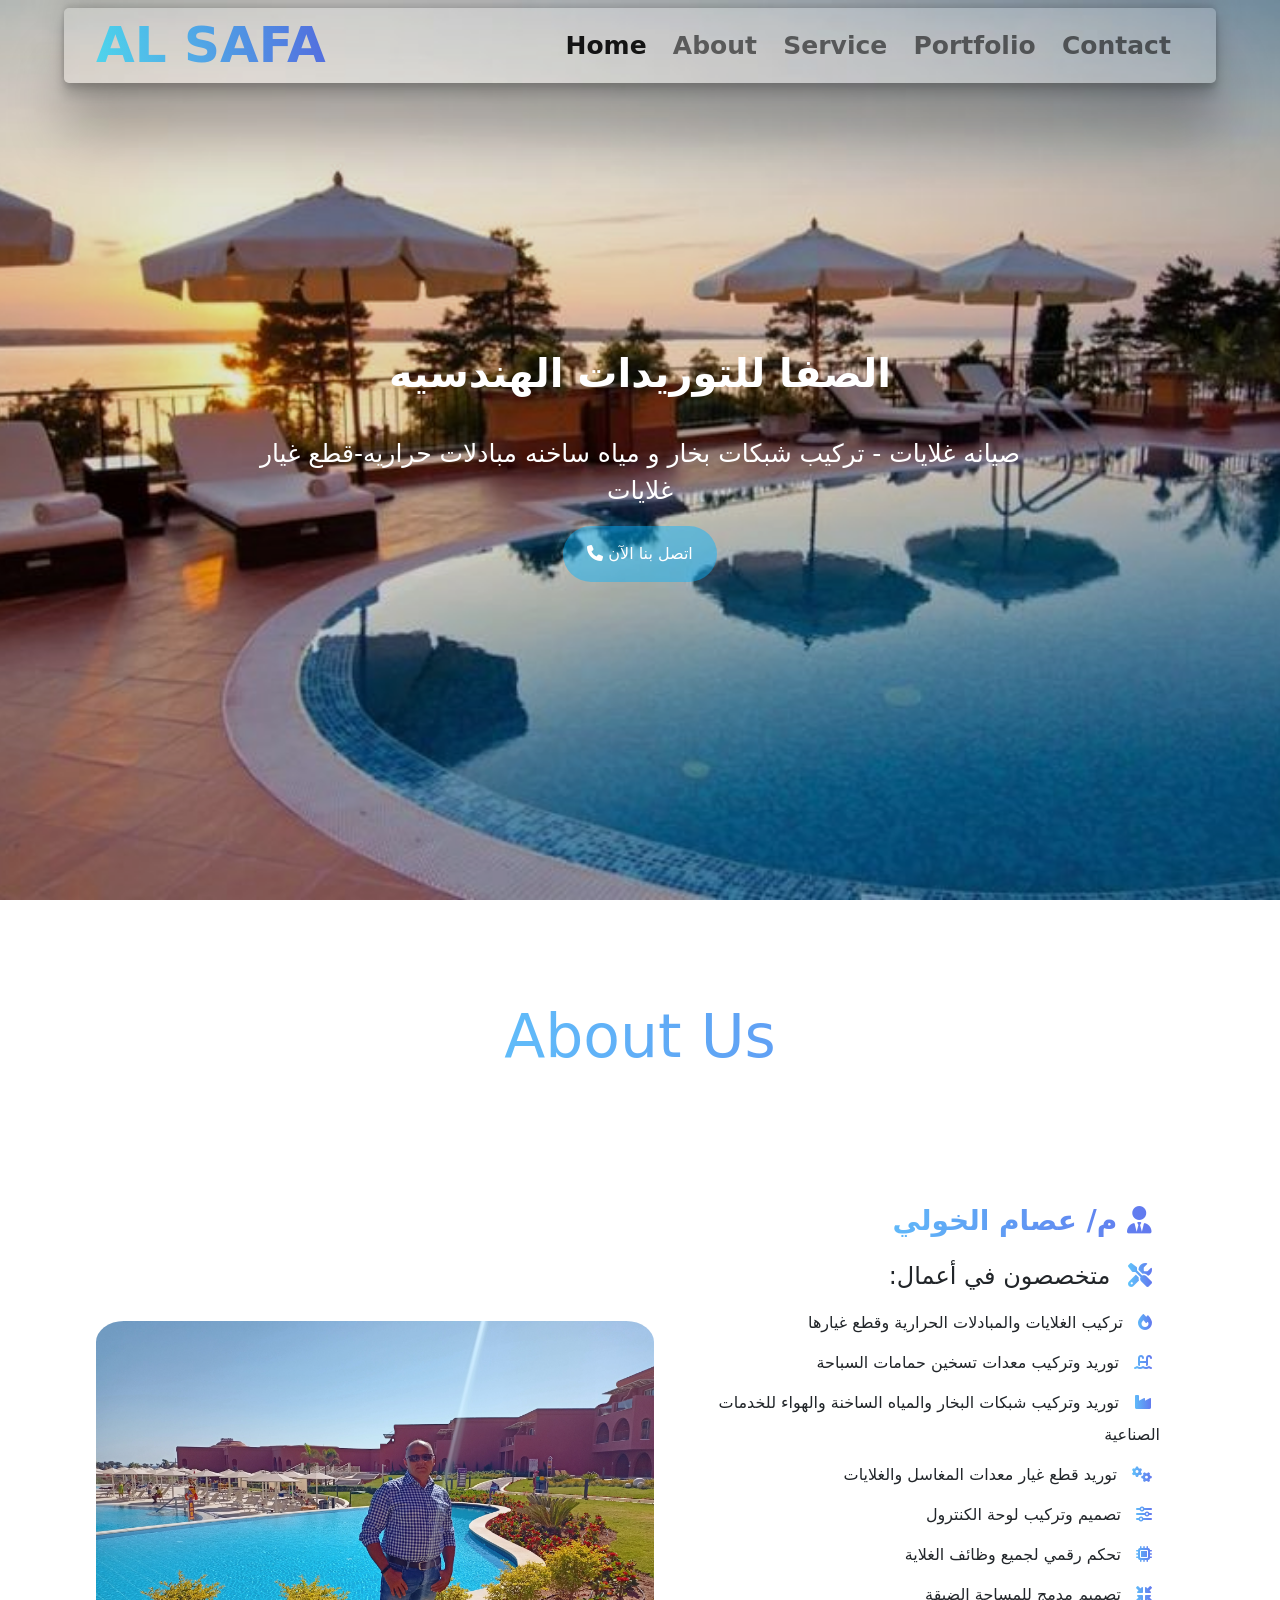
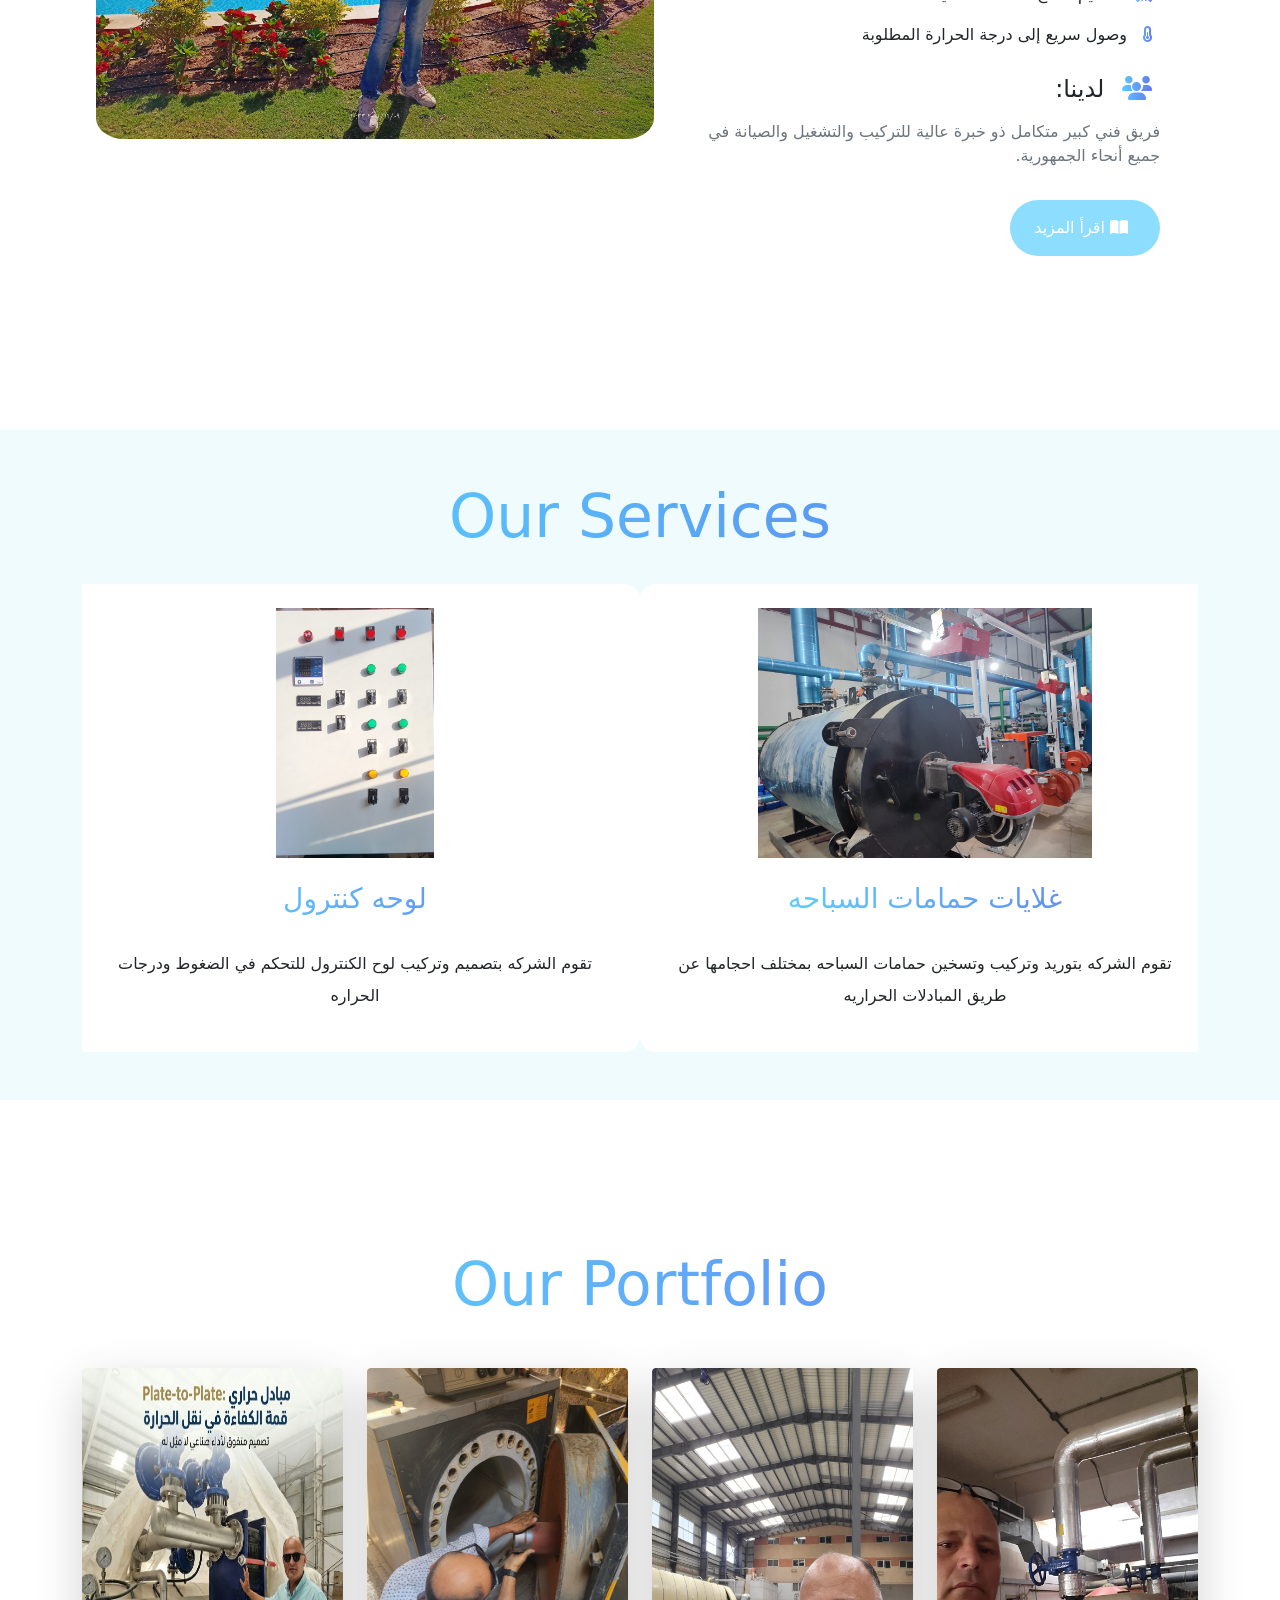
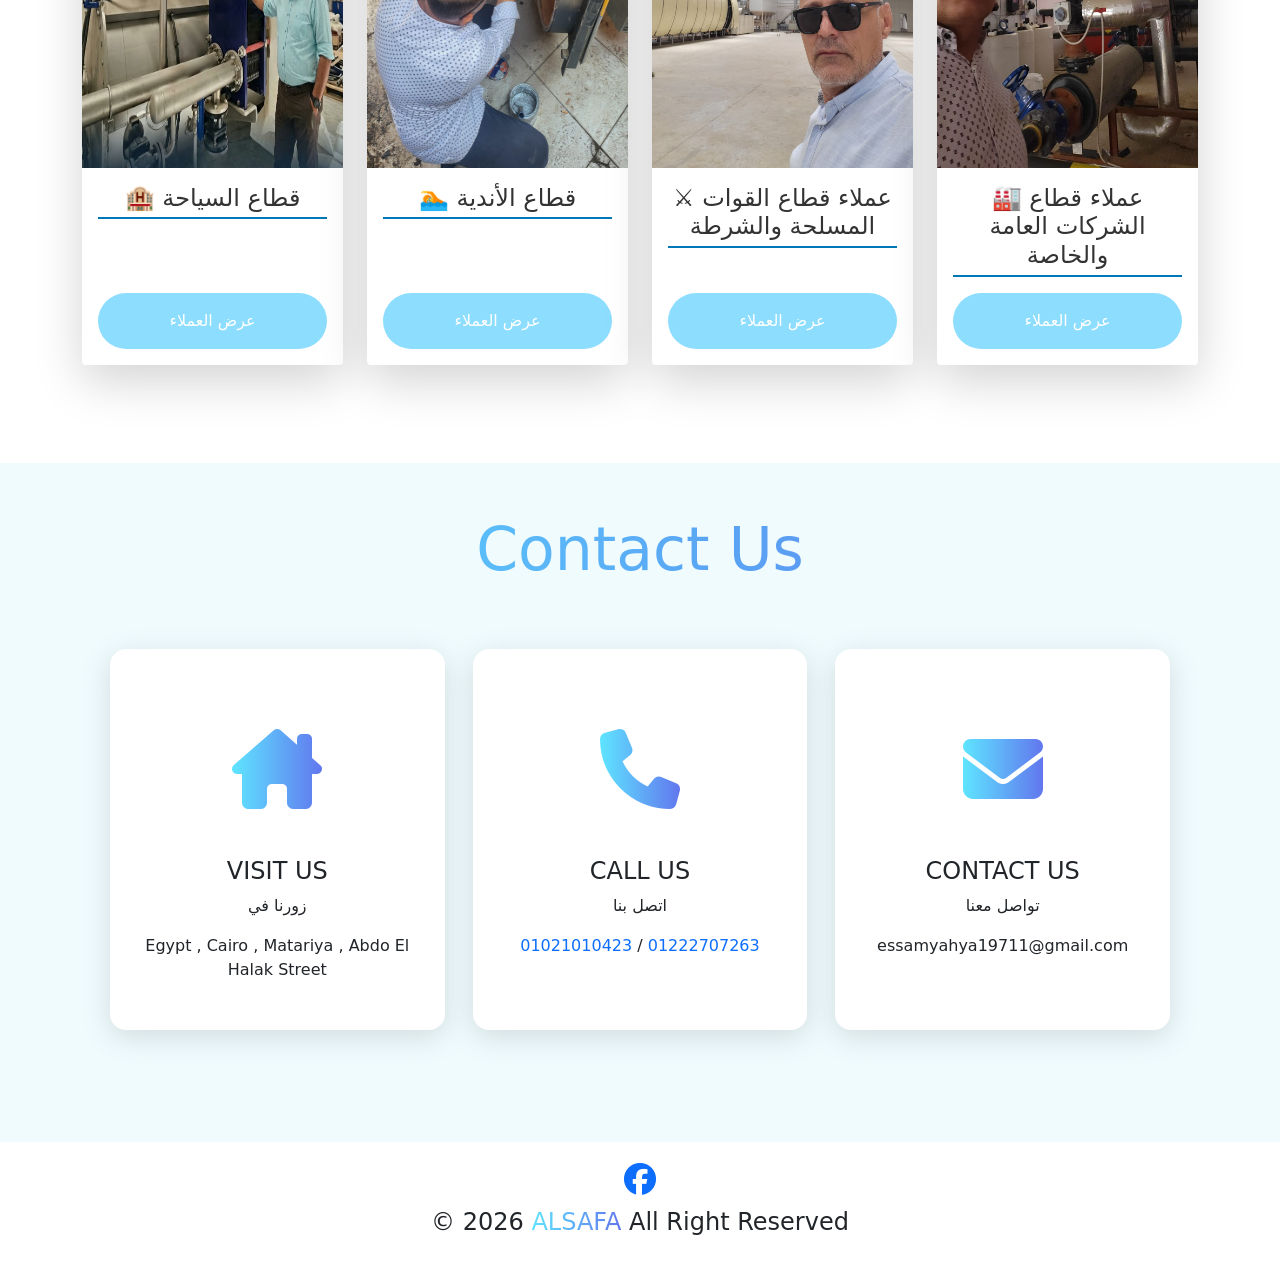
==== commit 8f661efb: "Update index.html" ====
--- a/index.html
+++ b/index.html
@@ -46,7 +46,10 @@
           <div class="home-contant">
             <h1>الصفا للتوريدات الهندسيه</h1>
             <p>صيانه غلايات - تركيب شبكات بخار و مياه ساخنه مبادلات حراريه-قطع غيار غلايات</p>
-            <button><a href="#Contact">اتصل بنا الان</a></button>
+            <a href="tel:01021010423" class="btn call-btn">
+                <i class="fa-solid fa-phone"></i>
+                اتصل بنا الآن
+            </a>
           </div>
         </div>
     </div>
@@ -444,7 +447,11 @@
               <i class="fa-solid fa-phone"></i>
               <h4>CALL US</h4>
               <p>اتصل بنا</p>
-              <p>01021010423 / 01222707263</p>
+              <p>
+                    <a href="tel:01021010423">01021010423</a>
+                    /
+                    <a href="tel:01222707263">01222707263</a>
+             </p>
             </div>
             <div class="contact-item">
               <i class="fa-solid fa-envelope"></i>
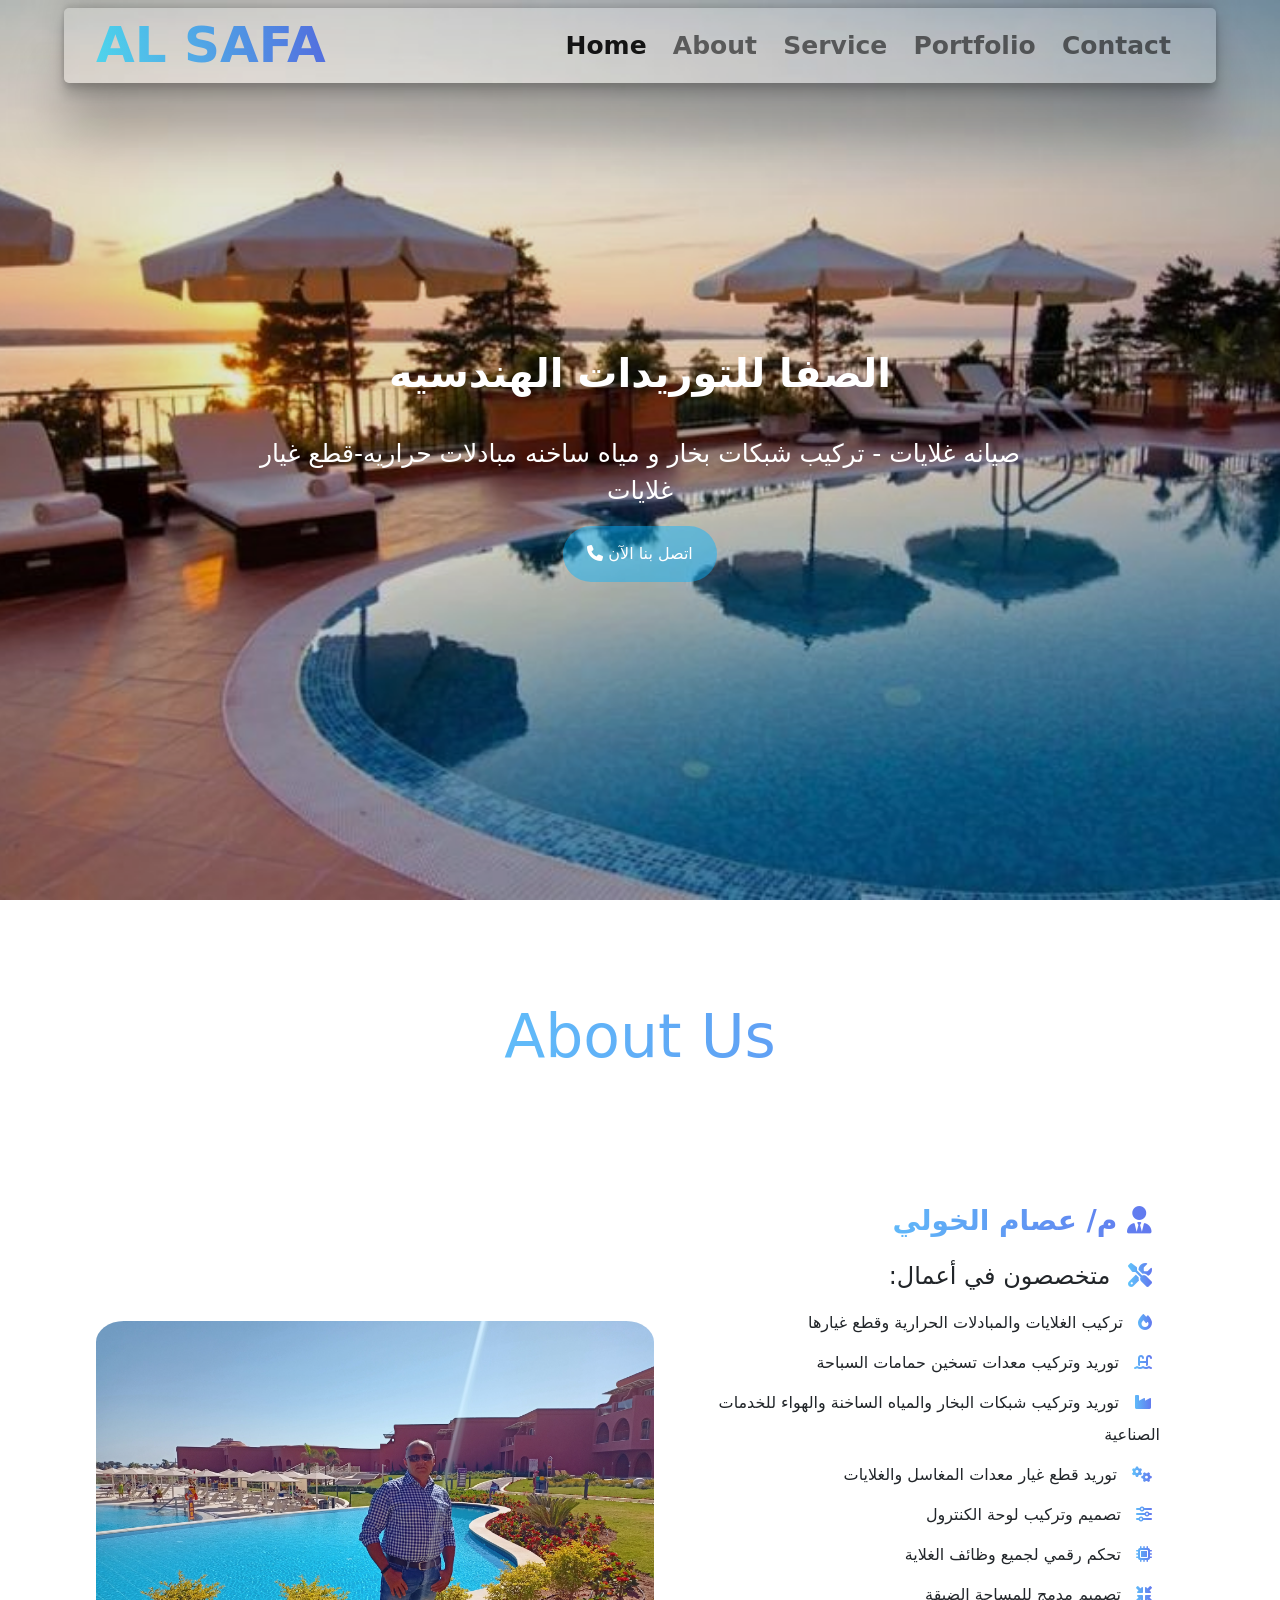
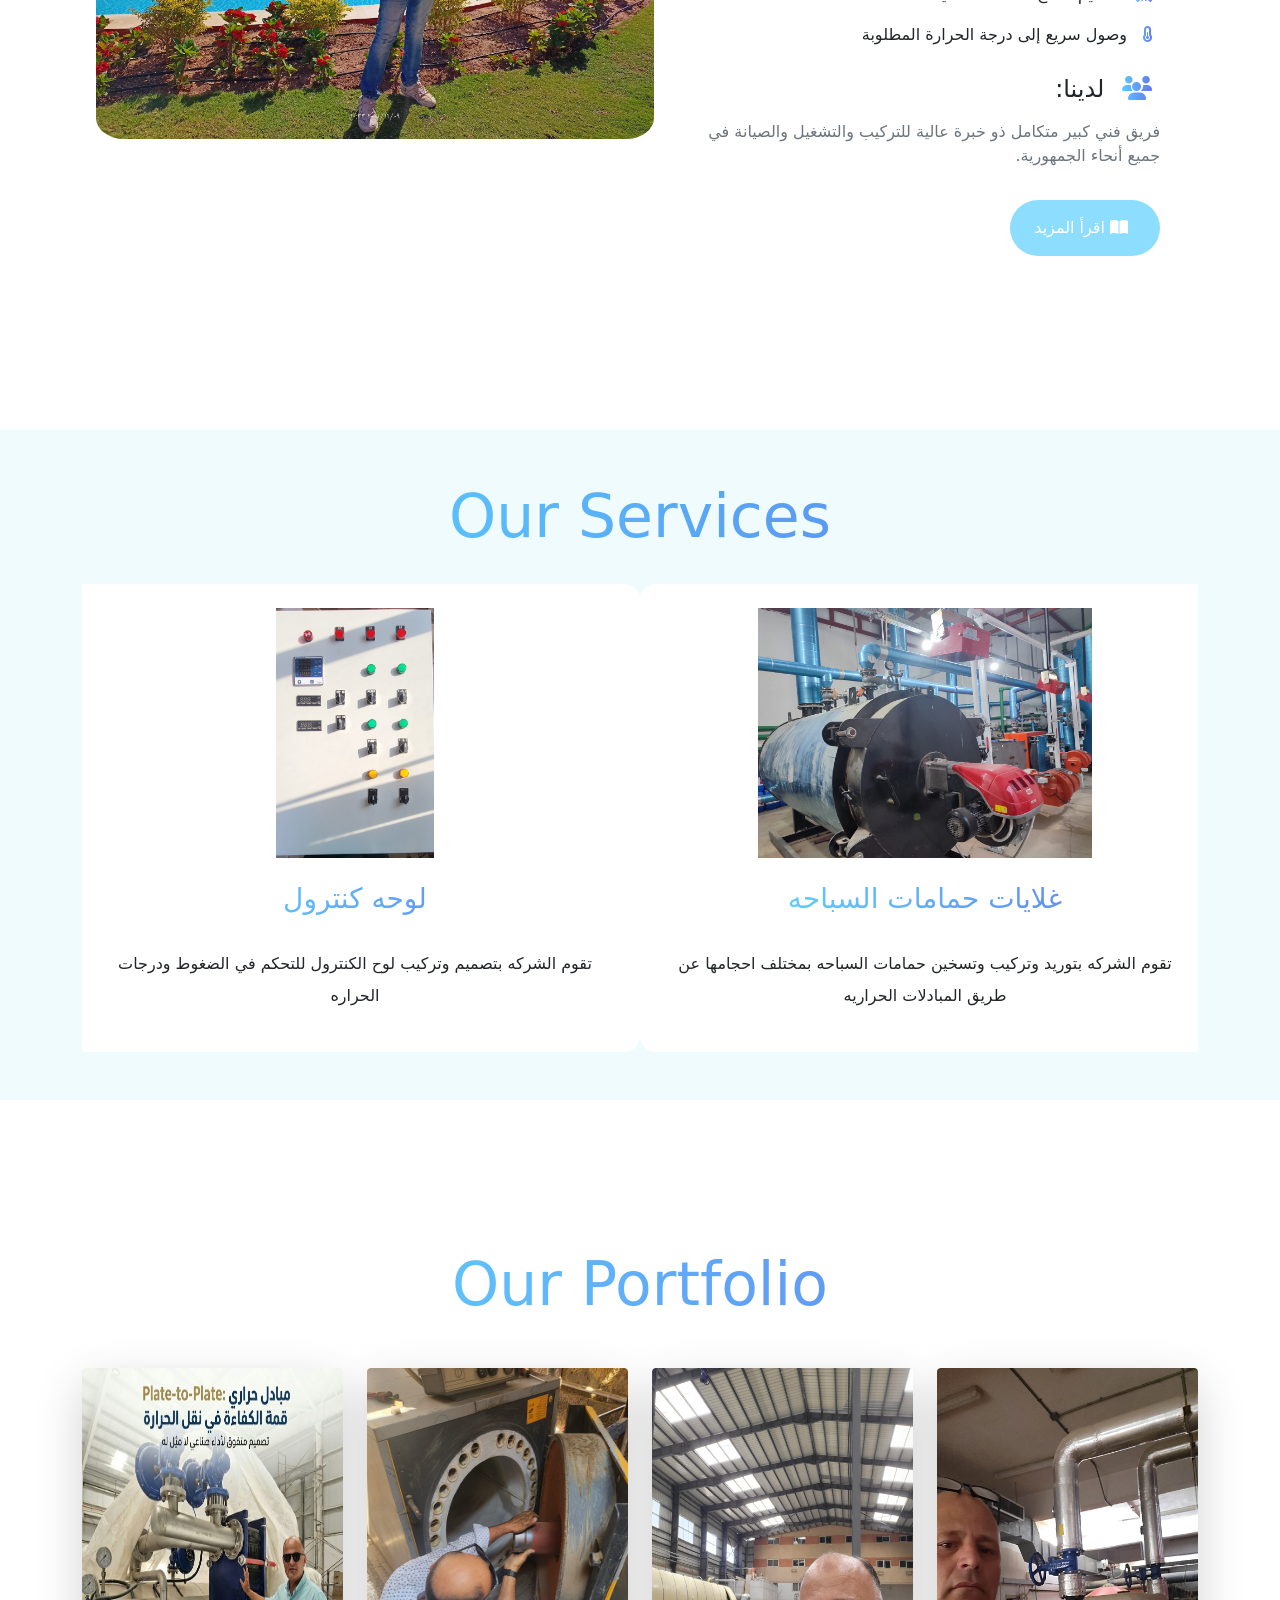
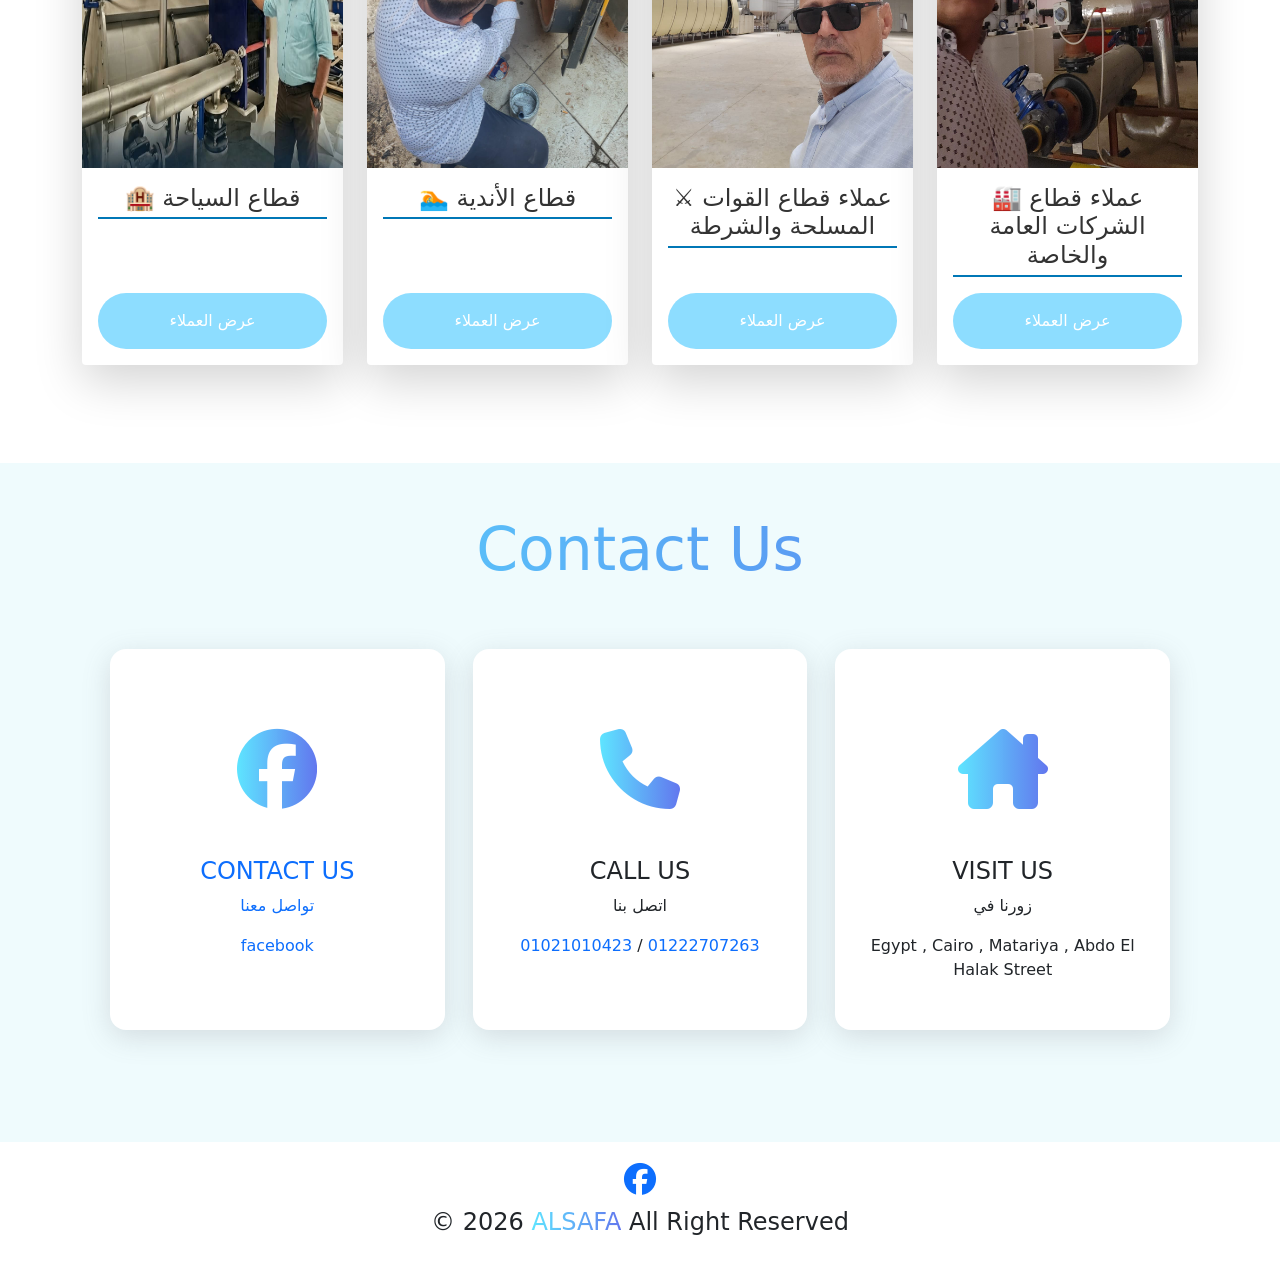
==== commit 7dec64b4: "Update index.html" ====
--- a/index.html
+++ b/index.html
@@ -430,41 +430,49 @@
 
     <!--Contact -->
 
-    <section id="Contact">
+   <section id="Contact">
       <div class="container">
         <div class="contact">
           <div class="Heading">
             <h2>Contact Us</h2>
           </div>
           <div class="contact-content">
+            
+<a
+  href="https://www.facebook.com/share/1Dt4u2D7rg/"
+  target="_blank"
+  rel="noopener noreferrer"
+  class="contact-item facebook-card"
+>
+  <i class="fa-brands fa-facebook"></i>
+  <h4>CONTACT US</h4>
+  <p>تواصل معنا</p>
+  <p>facebook</p>
+</a>
+
+            <div class="contact-item">
+              <i class="fa-solid fa-phone"></i>
+              <h4>CALL US</h4>
+              <p>اتصل بنا</p>
+              <p>
+                  <a href="tel:01021010423">01021010423</a>
+                  /
+                  <a href="tel:01222707263">01222707263</a>
+              </p>
+            </div>
             <div class="contact-item">
               <i class="fa-solid fa-house-chimney"></i>
               <h4>VISIT US</h4>
               <p>زورنا في</p>
               <p>Egypt , Cairo , Matariya , Abdo El Halak Street</p>
             </div>
-            <div class="contact-item">
-              <i class="fa-solid fa-phone"></i>
-              <h4>CALL US</h4>
-              <p>اتصل بنا</p>
-              <p>
-                    <a href="tel:01021010423">01021010423</a>
-                    /
-                    <a href="tel:01222707263">01222707263</a>
-             </p>
-            </div>
-            <div class="contact-item">
-              <i class="fa-solid fa-envelope"></i>
-              <h4>CONTACT US</h4>
-              <p>تواصل معنا</p>
-              <p>essamyahya19711@gmail.com</p>
-            </div>
+            
+            
           </div>
         </div>
       </div>
        
     </section>
-
     <!--End Contact -->
 
 
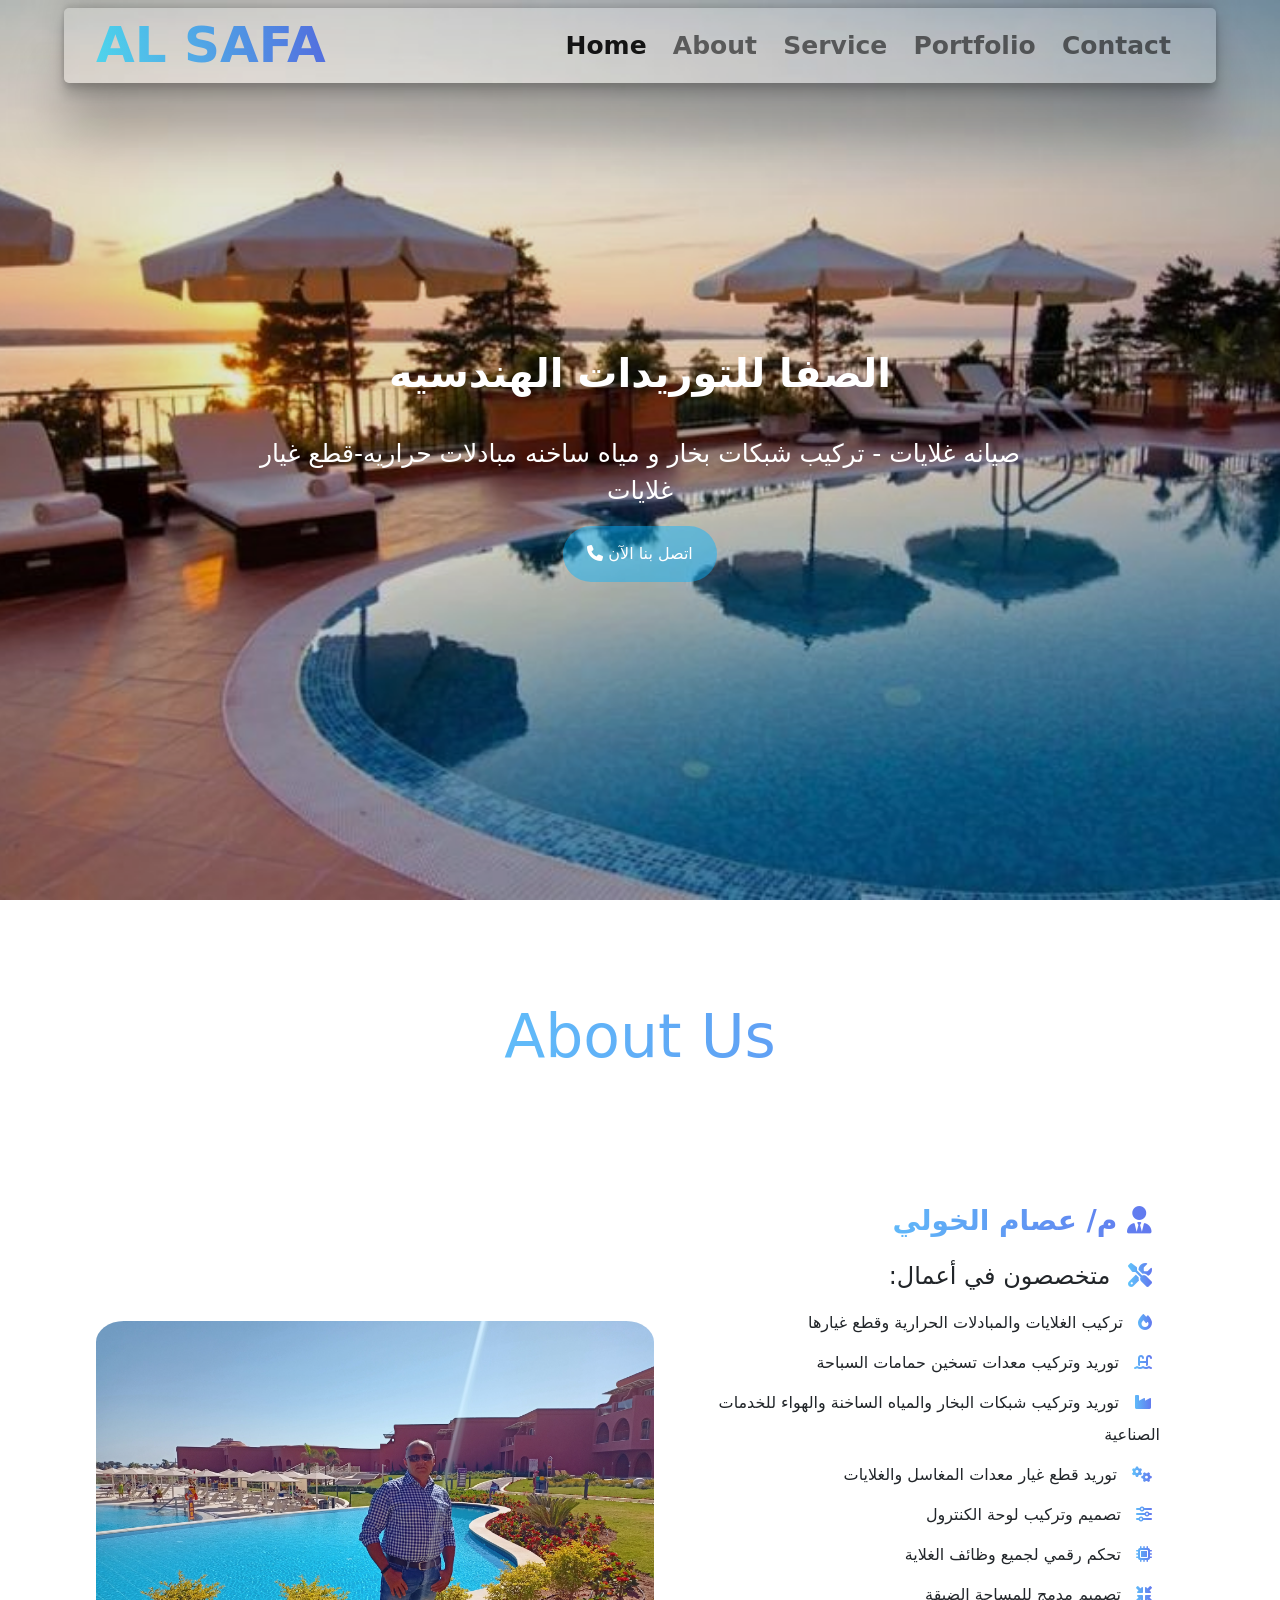
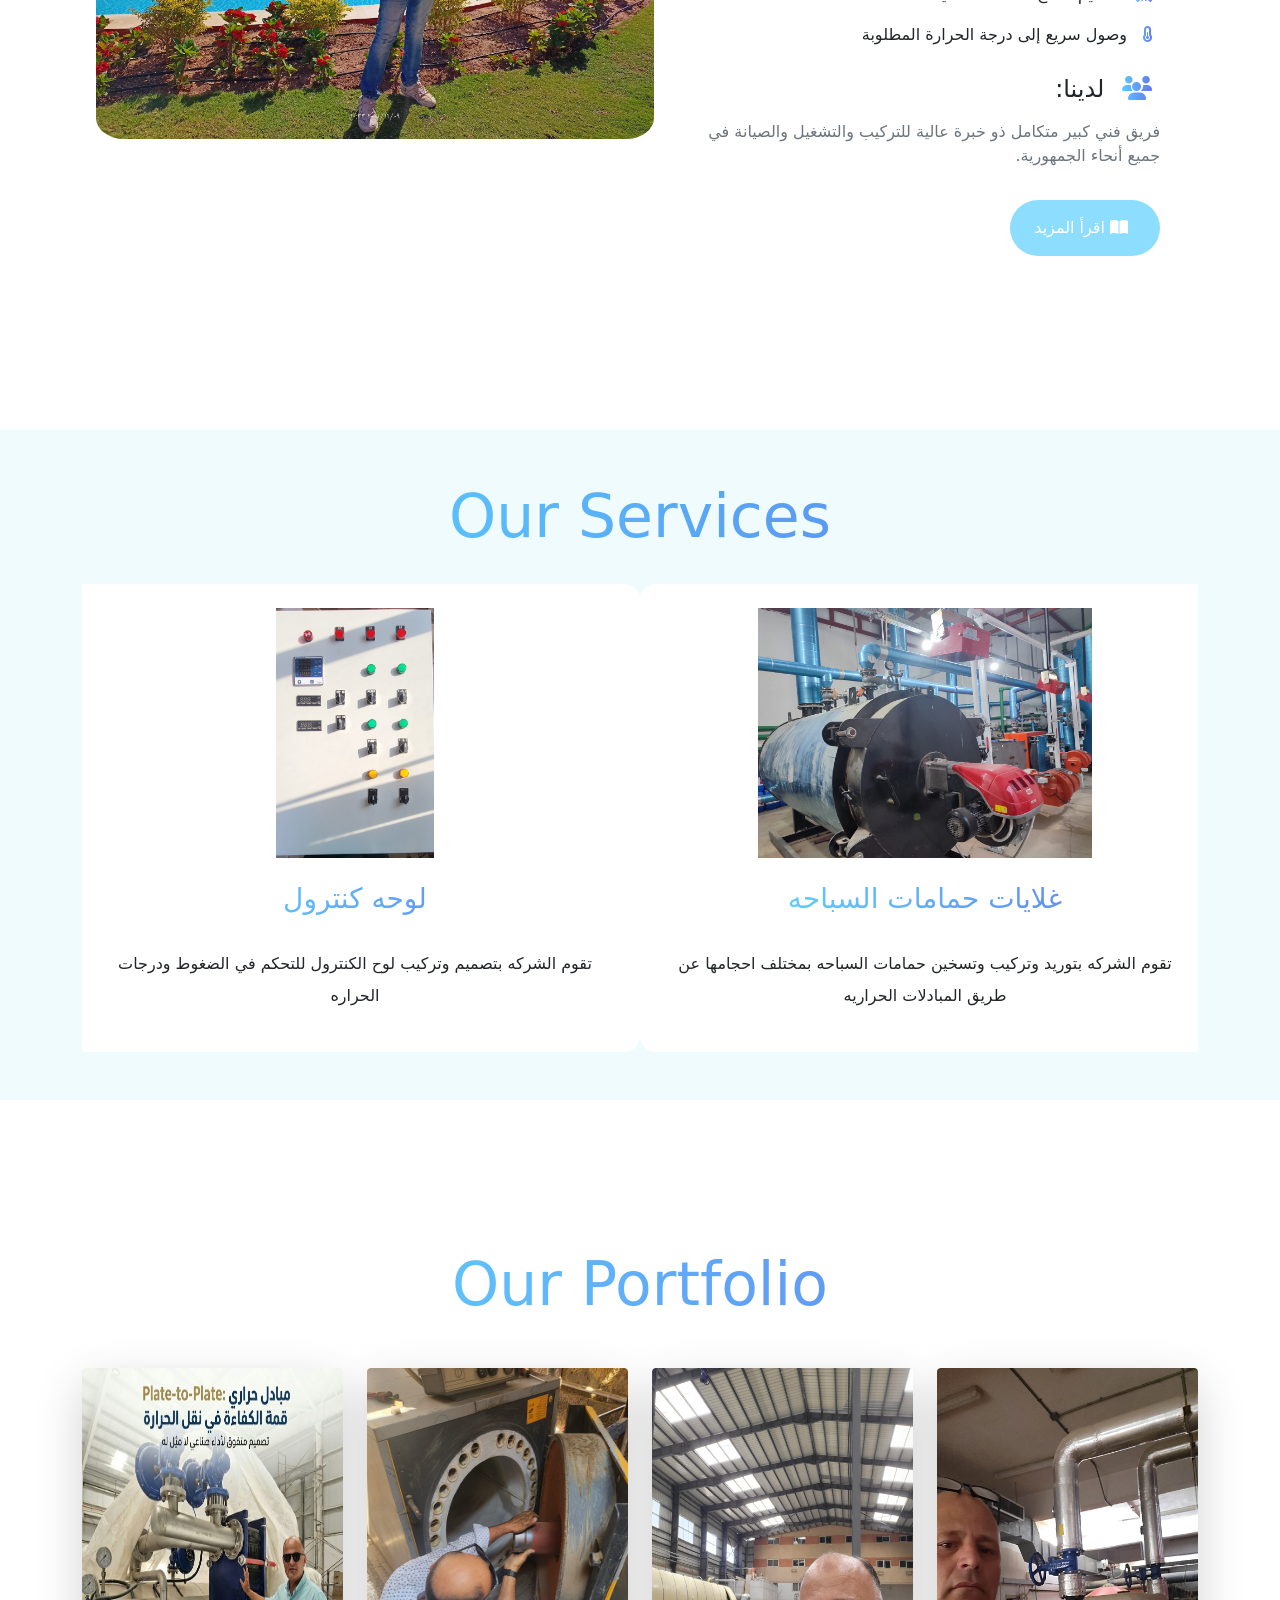
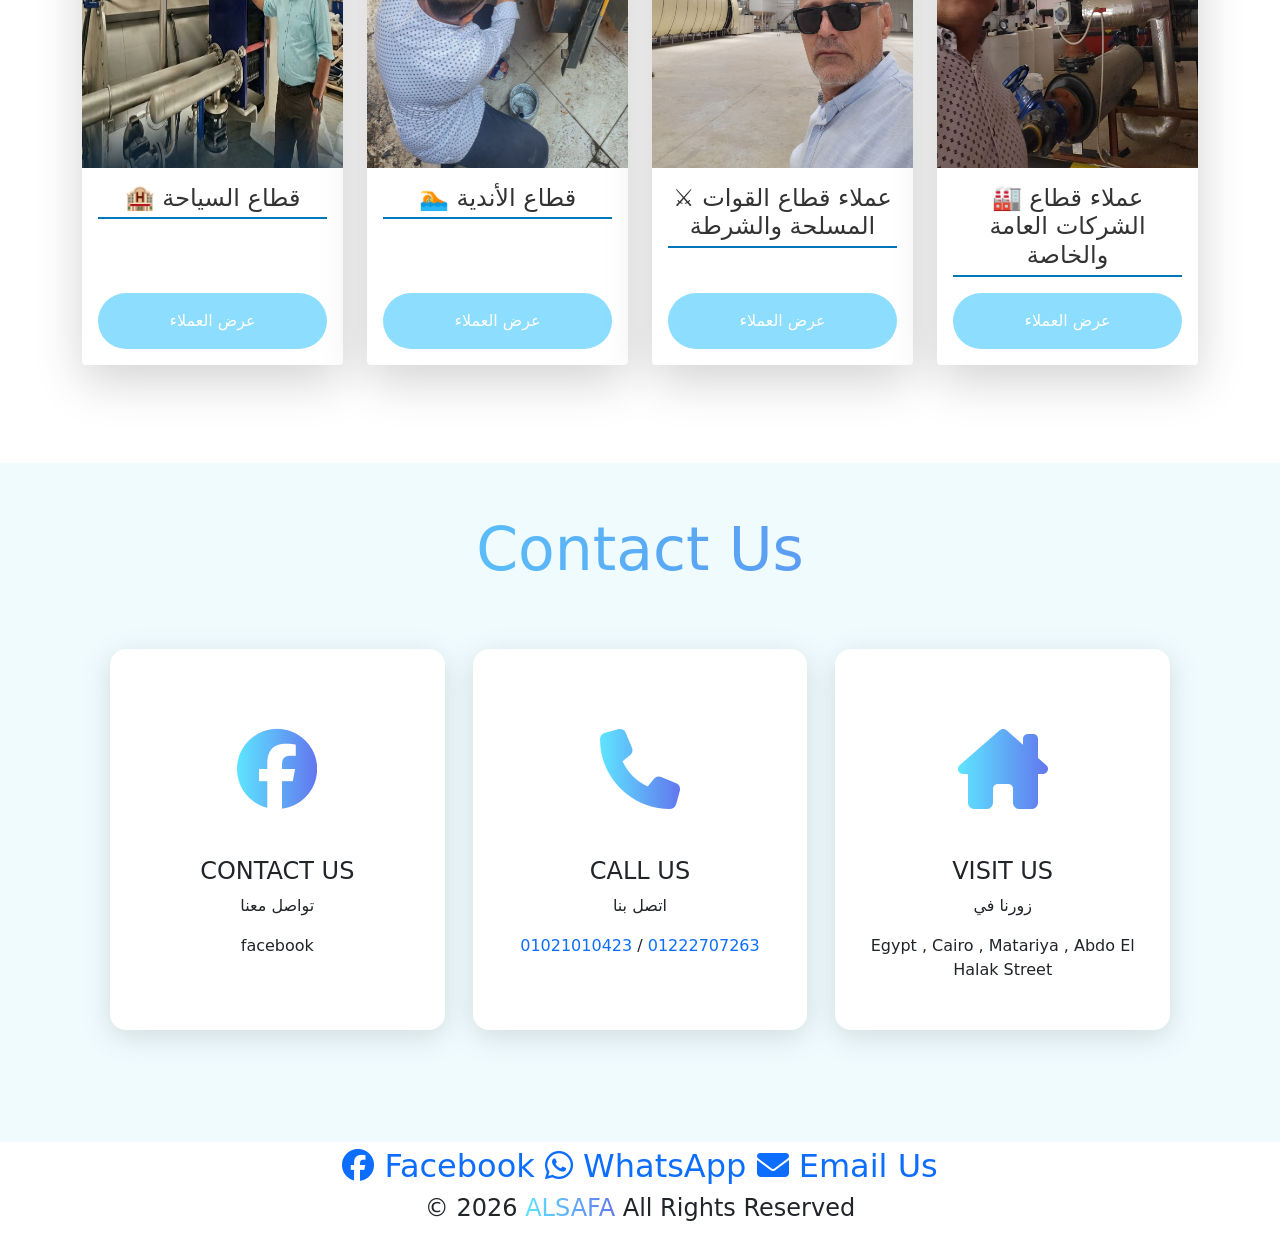
==== commit 0a9aa7d3: "Update index.html" ====
--- a/index.html
+++ b/index.html
@@ -450,7 +450,7 @@
   <p>facebook</p>
 </a>
 
-            <div class="contact-item">
+            <div class="contact-item" id="callUs">
               <i class="fa-solid fa-phone"></i>
               <h4>CALL US</h4>
               <p>اتصل بنا</p>
@@ -479,15 +479,37 @@
 
     <!--Footer -->
 
-    <footer>
-      <div class="container">
-        <div class="footer-contact">
-          <a href="https://www.facebook.com/share/1KaHeXudvm/" target="_blank"><i class="fa-brands fa-facebook"></i></a>
-          <p>© 2026 <span>ALSAFA</span> All Right Reserved</p>
-          
-      </div>
-      
-    </footer>
+   <div class="footer-contact">
+
+    <div class="footer-buttons">
+
+        <a href="https://www.facebook.com/share/1KaHeXudvm/"
+           target="_blank"
+           rel="noopener noreferrer"
+           class="footer-btn facebook-btn">
+            <i class="fa-brands fa-facebook"></i>
+            Facebook
+        </a>
+
+        <a href="https://wa.me/201021010423"
+           target="_blank"
+           rel="noopener noreferrer"
+           class="footer-btn whatsapp-btn">
+            <i class="fa-brands fa-whatsapp"></i>
+            WhatsApp
+        </a>
+
+        <a href="mailto:essamyahya19711@gmail.com"
+           class="footer-btn email-btn">
+            <i class="fa-solid fa-envelope"></i>
+            Email Us
+        </a>
+
+    </div>
+
+    <p>© 2026 <span>ALSAFA</span> All Rights Reserved</p>
+
+</div>
 
     <!--End Footer -->
 
--- a/css/style.css
+++ b/css/style.css
@@ -484,6 +484,18 @@
   font-size: 5rem;
   padding: 3rem 0;
 }
+.facebook-card {
+  display: block;
+  text-decoration: none;
+  color: inherit;
+  cursor: pointer;
+  transition: 0.3s ease;
+}
+
+.facebook-card:hover {
+  transform: translateY(-5px);
+  box-shadow: 0 10px 25px rgba(0, 0, 0, 0.15);
+}
 
 @media (max-width: 1024px) {
   .contact-content {
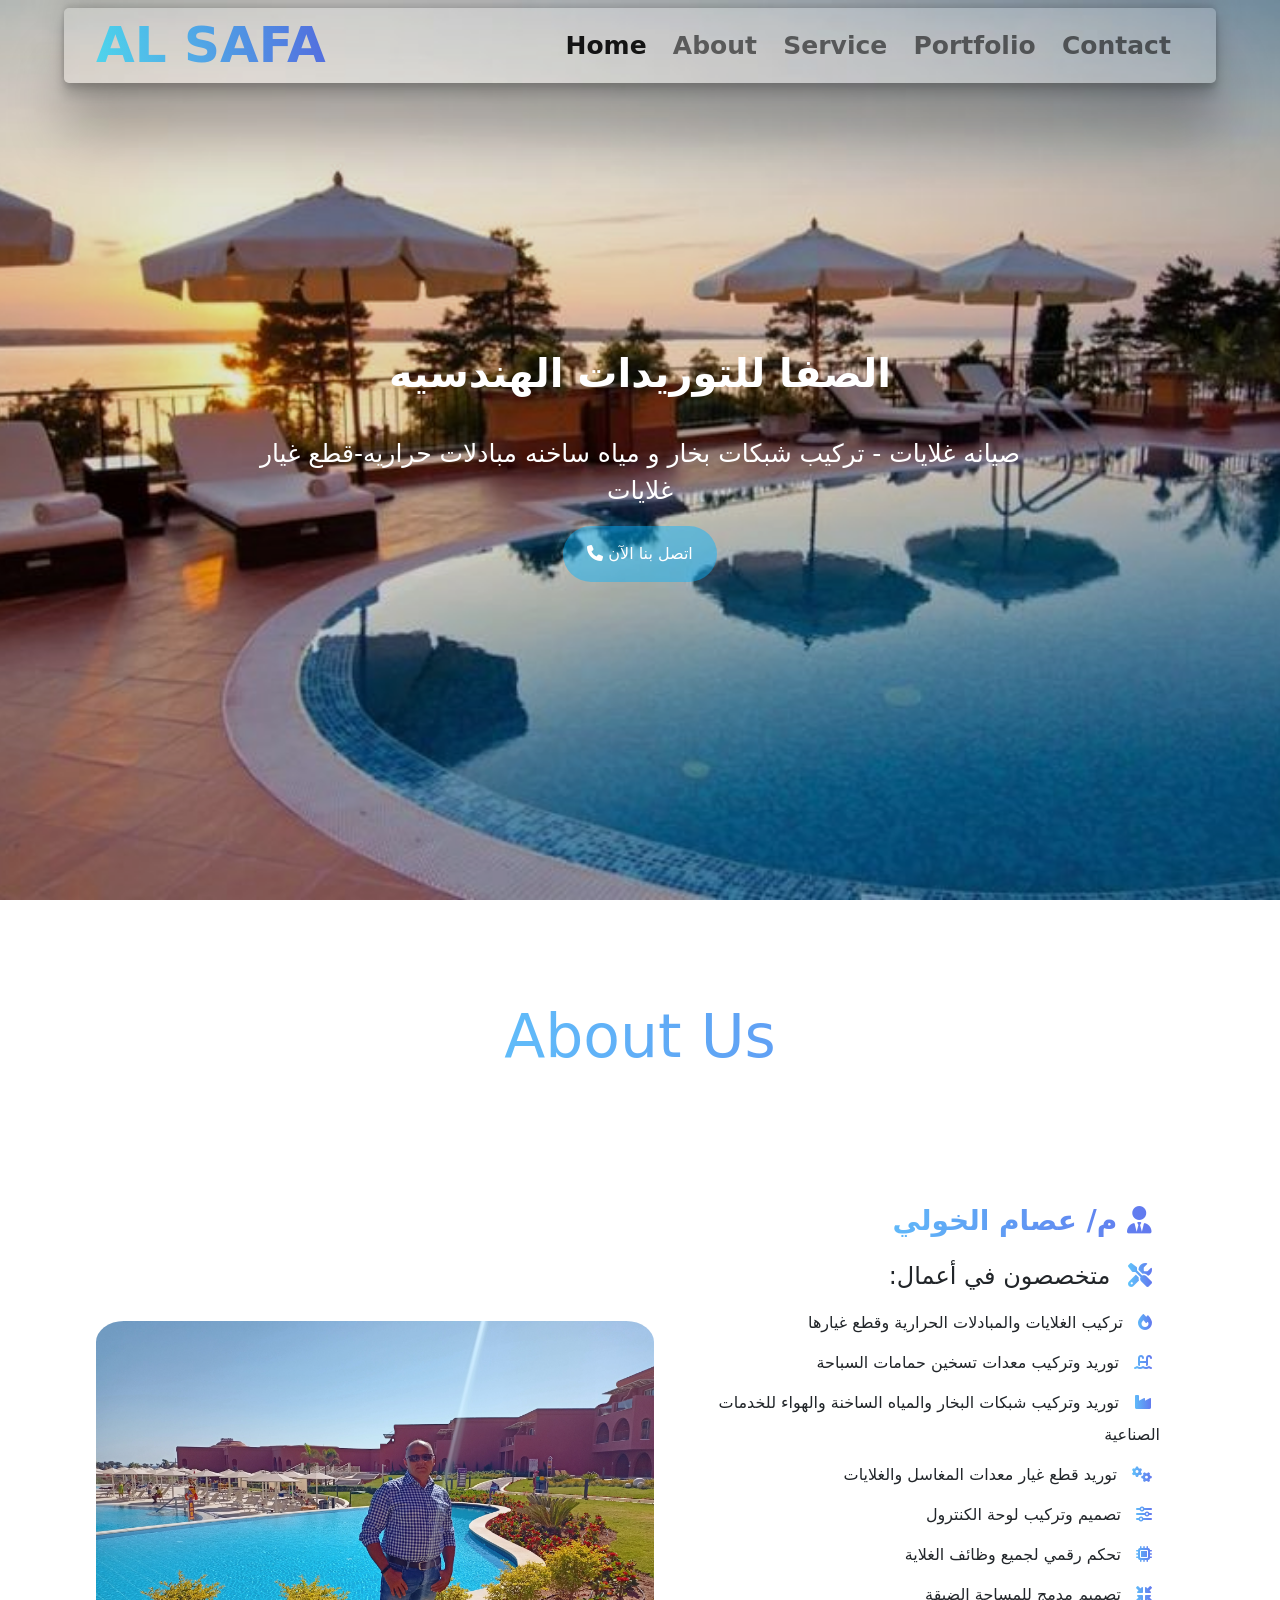
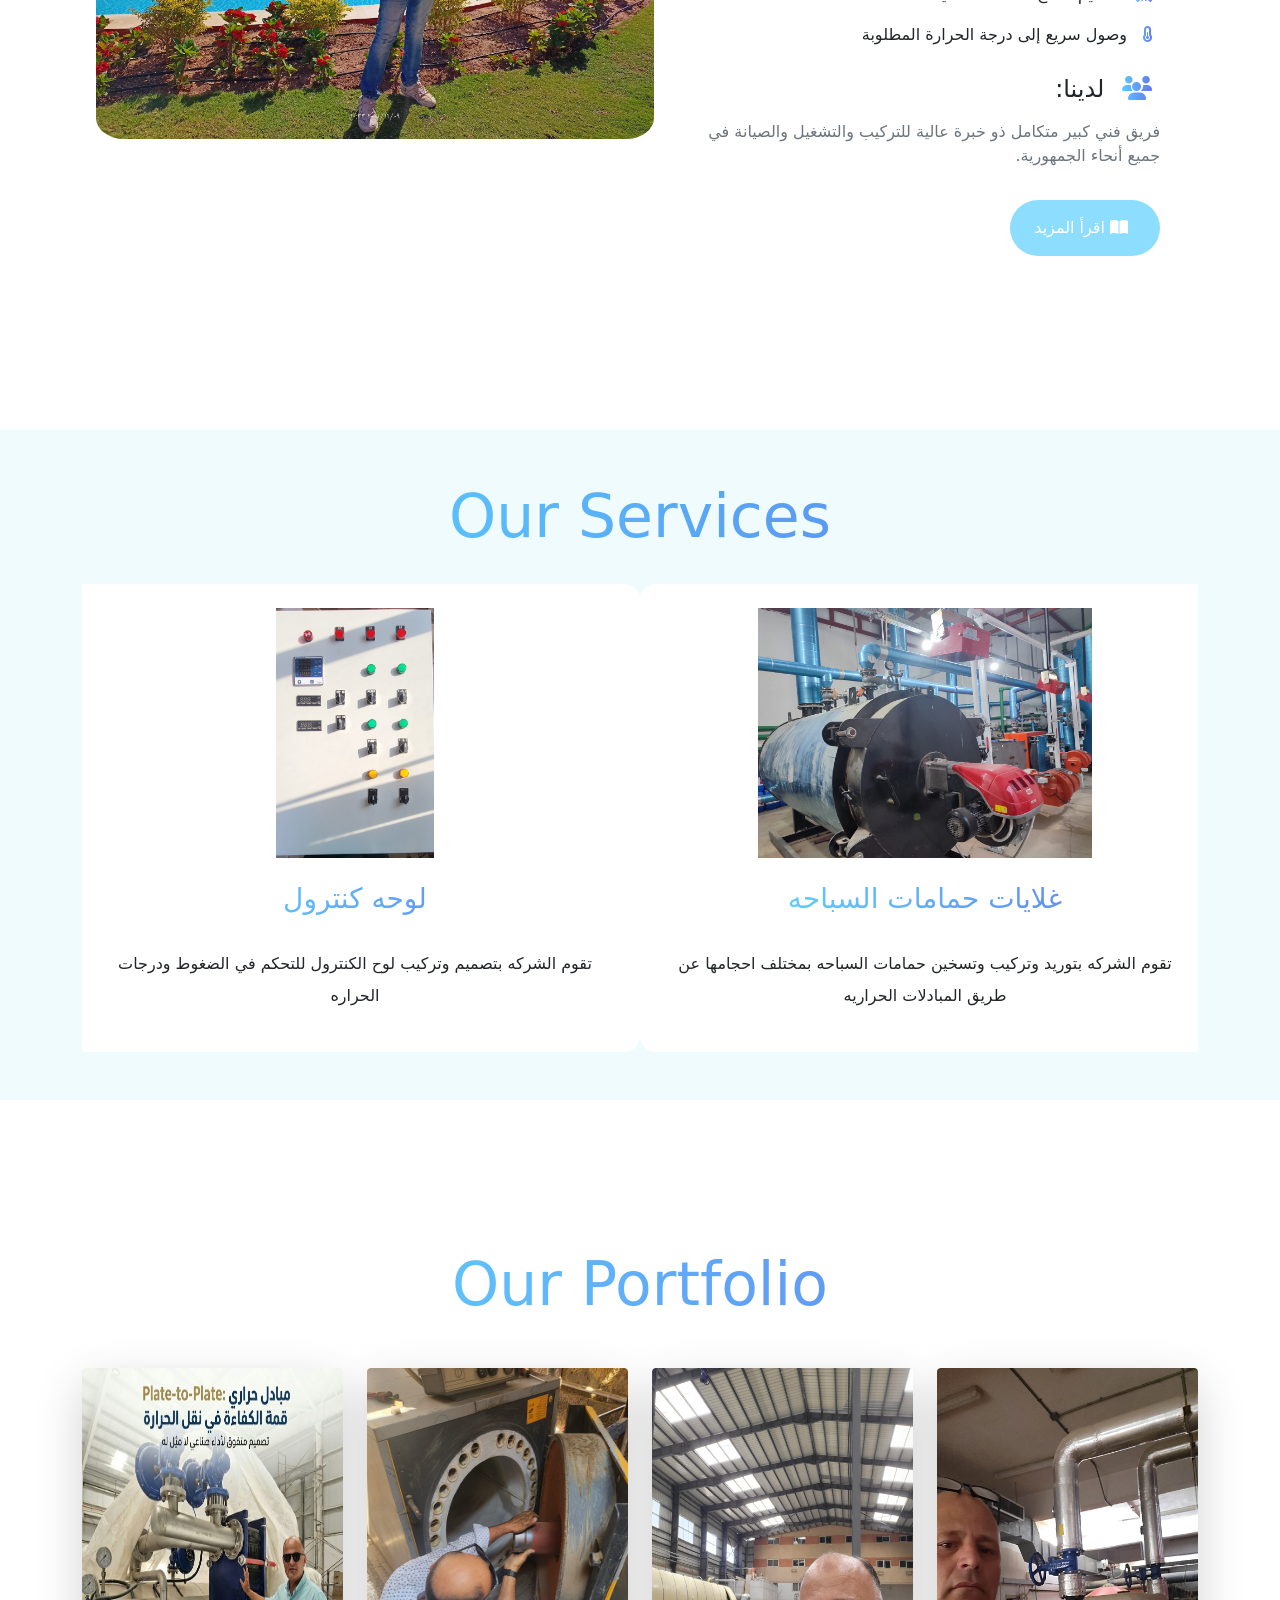
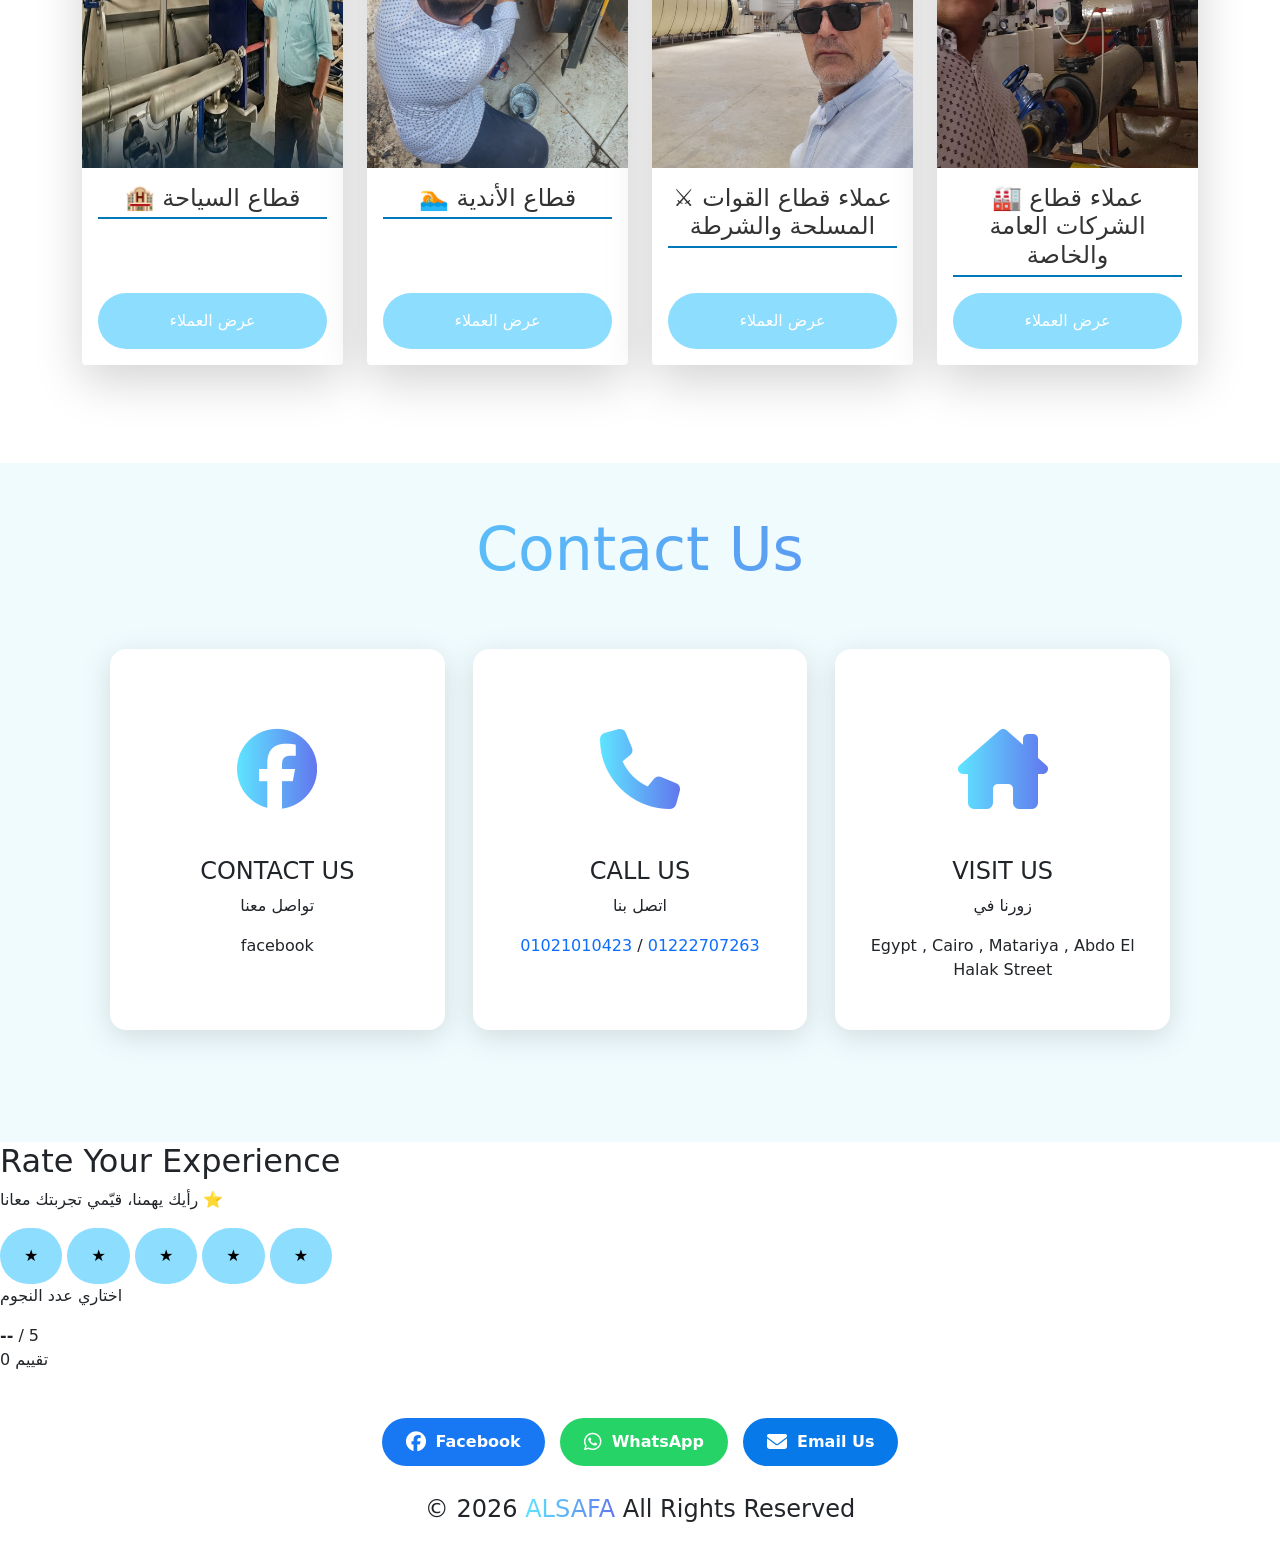
==== commit c2b687db: "Update index.html" ====
--- a/index.html
+++ b/index.html
@@ -474,7 +474,32 @@
        
     </section>
     <!--End Contact -->
-
+<!--Rate -->
+    
+<section class="rating-section" id="rating">
+  <h2>Rate Your Experience</h2>
+  <p>رأيك يهمنا، قيّمي تجربتك معانا ⭐</p>
+
+  <div class="rating-stars" id="ratingStars">
+    <button type="button" data-rating="1" aria-label="1 star">★</button>
+    <button type="button" data-rating="2" aria-label="2 stars">★</button>
+    <button type="button" data-rating="3" aria-label="3 stars">★</button>
+    <button type="button" data-rating="4" aria-label="4 stars">★</button>
+    <button type="button" data-rating="5" aria-label="5 stars">★</button>
+  </div>
+
+  <p id="ratingMessage" aria-live="polite">
+    اختاري عدد النجوم
+  </p>
+
+  <div class="rating-result">
+    <strong id="averageRating">--</strong>
+    <span> / 5</span>
+    <p><span id="ratingCount">0</span> تقييم</p>
+  </div>
+</section>
+
+    <!--End Rate -->
 
 
     <!--Footer -->
@@ -515,6 +540,6 @@
 
 
     <script src="js/bootstrap.bundle.min.js"></script>
-    <script src="js/main.js"></script>
+    <script type="module" src="js/main.js"></script>
 </body>
 </html>
--- a/css/style.css
+++ b/css/style.css
@@ -484,6 +484,7 @@
   font-size: 5rem;
   padding: 3rem 0;
 }
+
 .facebook-card {
   display: block;
   text-decoration: none;
@@ -497,6 +498,17 @@
   box-shadow: 0 10px 25px rgba(0, 0, 0, 0.15);
 }
 
+#callUs {
+  cursor: pointer;
+  transition: 0.3s ease;
+}
+
+#callUs:hover {
+  transform: translateY(-5px);
+}
+
+
+/********************madia quary  ***********************/
 @media (max-width: 1024px) {
   .contact-content {
     gap: 1.5rem;
@@ -551,14 +563,10 @@
 
 /********************Footer **************************/
 
-footer {
-  height: 8rem;
-  display: flex;
-  align-items: center;
-}
 .footer-contact {
   text-align: center;
   font-size: 1.5rem;
+  padding-top: 30px;
 }
 .footer-contact span {
   background: linear-gradient(to right, rgba(0, 213, 255, 0.632), #0829e5a2);
@@ -569,7 +577,58 @@
   font-size: 2rem;
 }
 
+/* Footer Buttons */
+.footer-buttons {
+    display: flex;
+    justify-content: center;
+    align-items: center;
+    flex-wrap: wrap;
+    gap: 15px;
+    margin-bottom: 25px;
+}
+
+.footer-contact .footer-btn {
+    display: inline-flex;
+    align-items: center;
+    justify-content: center;
+    gap: 10px;
+    min-width: 150px;
+    padding: 12px 24px;
+    border-radius: 30px;
+    color: white !important;
+    font-size: 16px;
+    font-weight: 600;
+    text-decoration: none;
+    transition: all 0.3s ease;
+}
+
+.footer-btn i {
+    font-size: 20px;
+}
+
+.footer-contact .facebook-btn {
+    background-color: #1877F2;
+}
+
+.footer-contact .whatsapp-btn {
+    background-color: #25D366;
+}
+
+.footer-contact .email-btn {
+    background-color: #0879e8;
+}
+
+.footer-contact .footer-btn:hover {
+    transform: translateY(-4px);
+    box-shadow: 0 6px 15px rgba(0, 0, 0, 0.2);
+    filter: brightness(0.92);
+}
+
+
+
+
 /********************madia quary  ***********************/
+
 @media (max-width: 768px) {
   footer {
     height: auto;
@@ -586,4 +645,18 @@
   }
 }
 
+@media (max-width: 576px) {
+  .footer-buttons {
+    flex-direction: column;
+    align-items: center;
+    gap: 12px;
+  }
+
+  .footer-contact .footer-btn {
+    width: 85%;
+    max-width: 280px;
+  }
+}
+
+
 /********************End Footer **************************/
